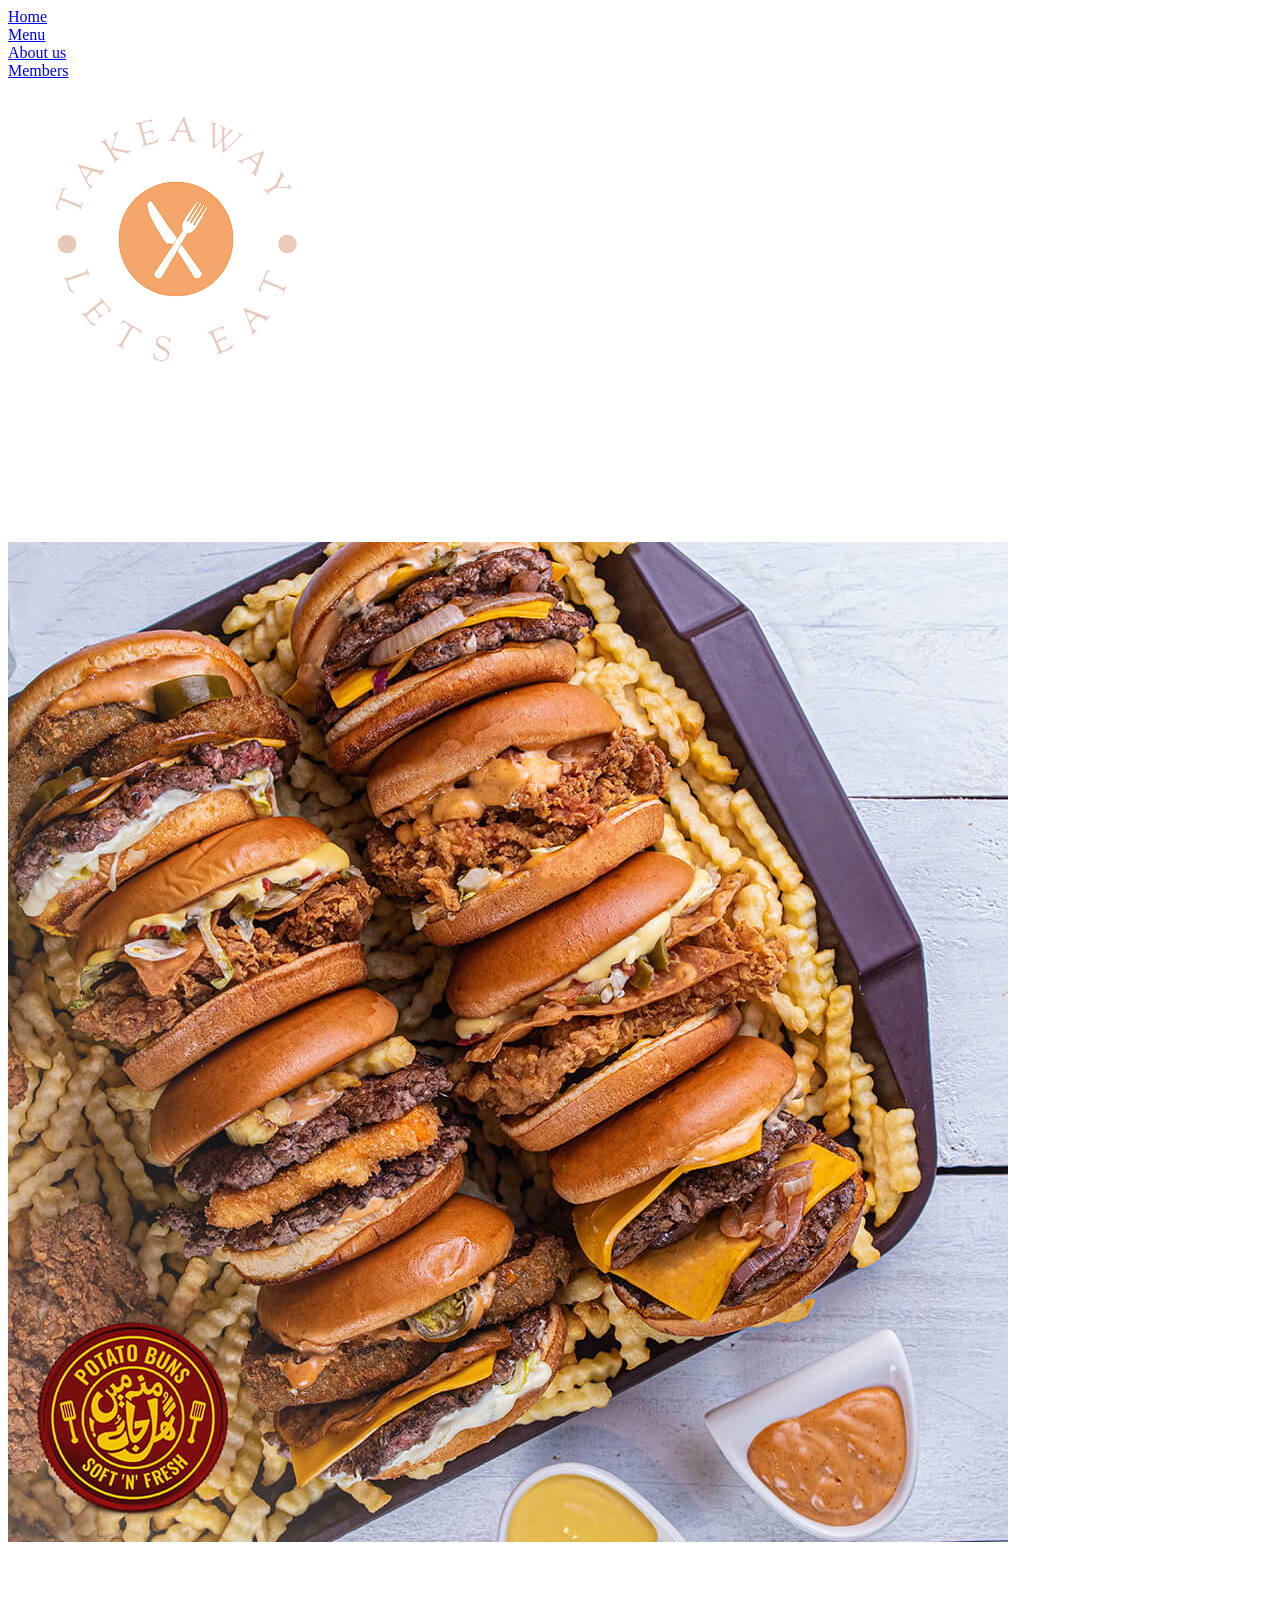
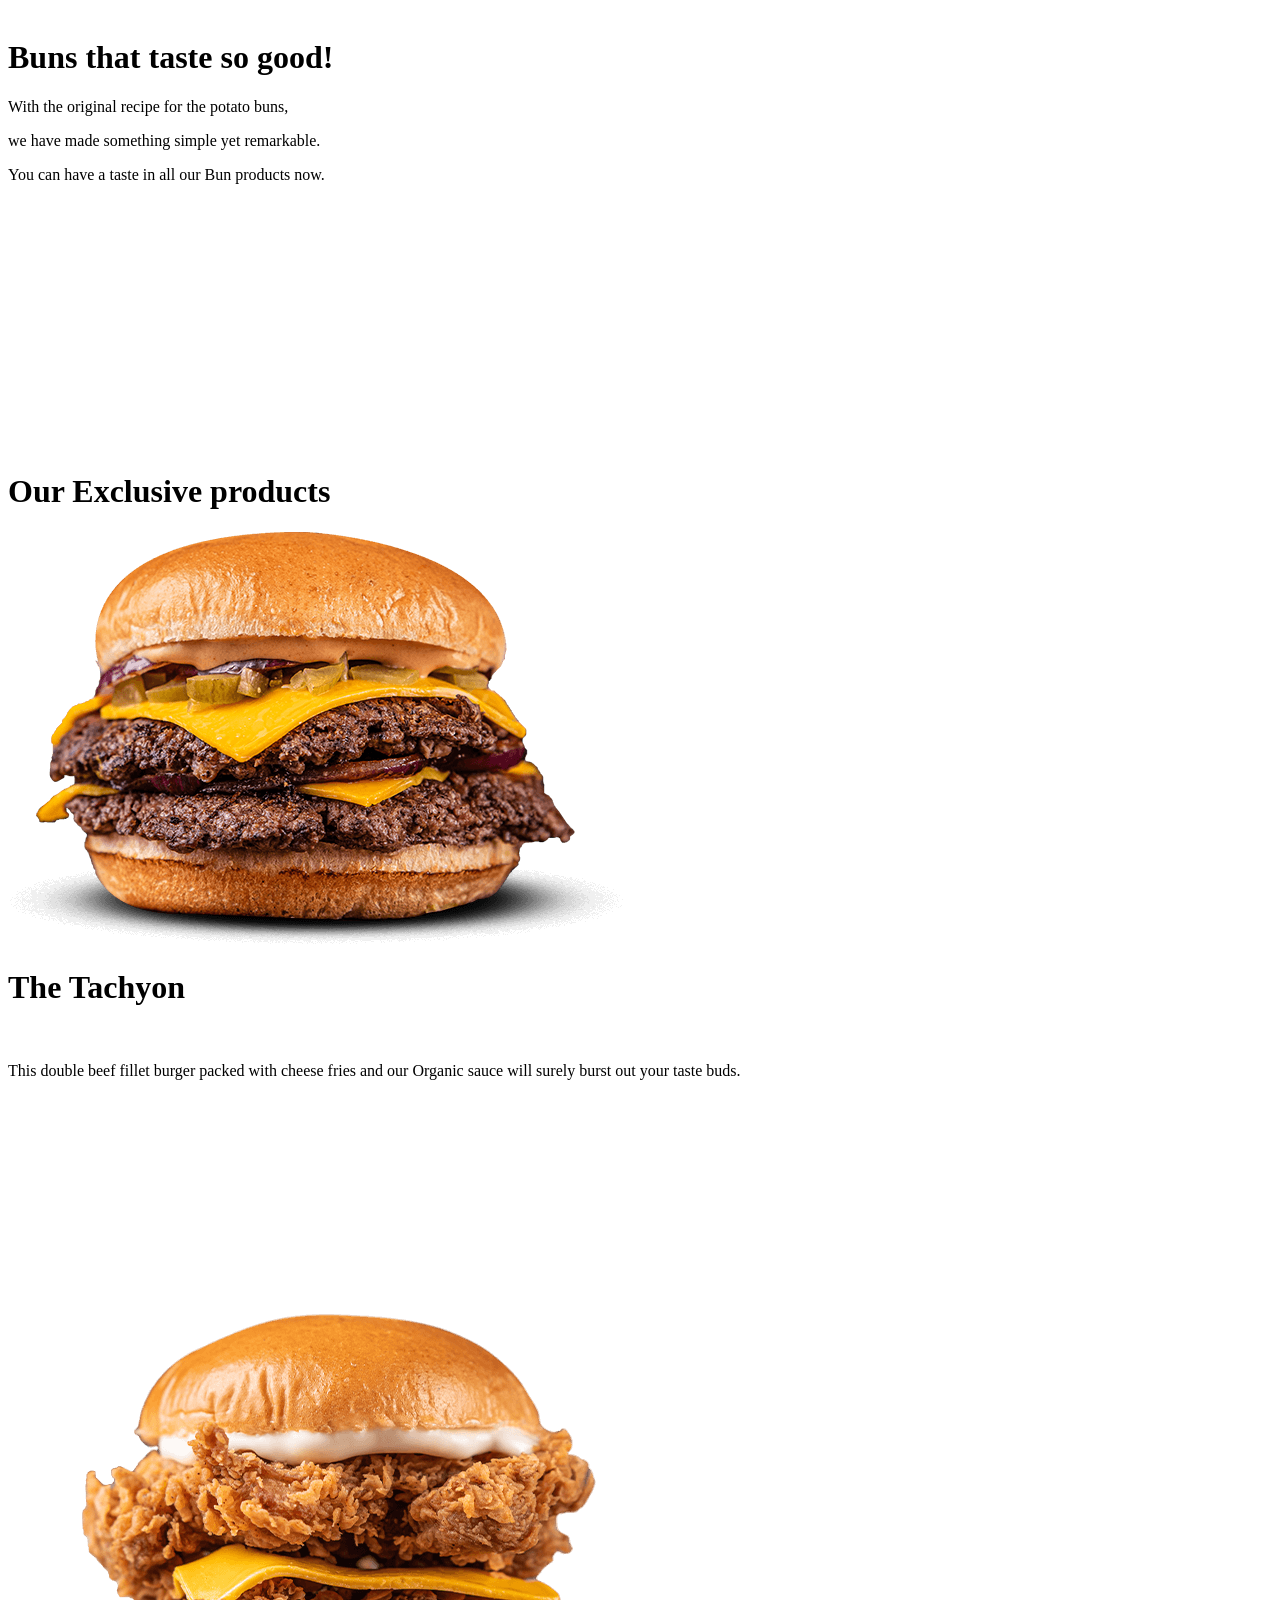
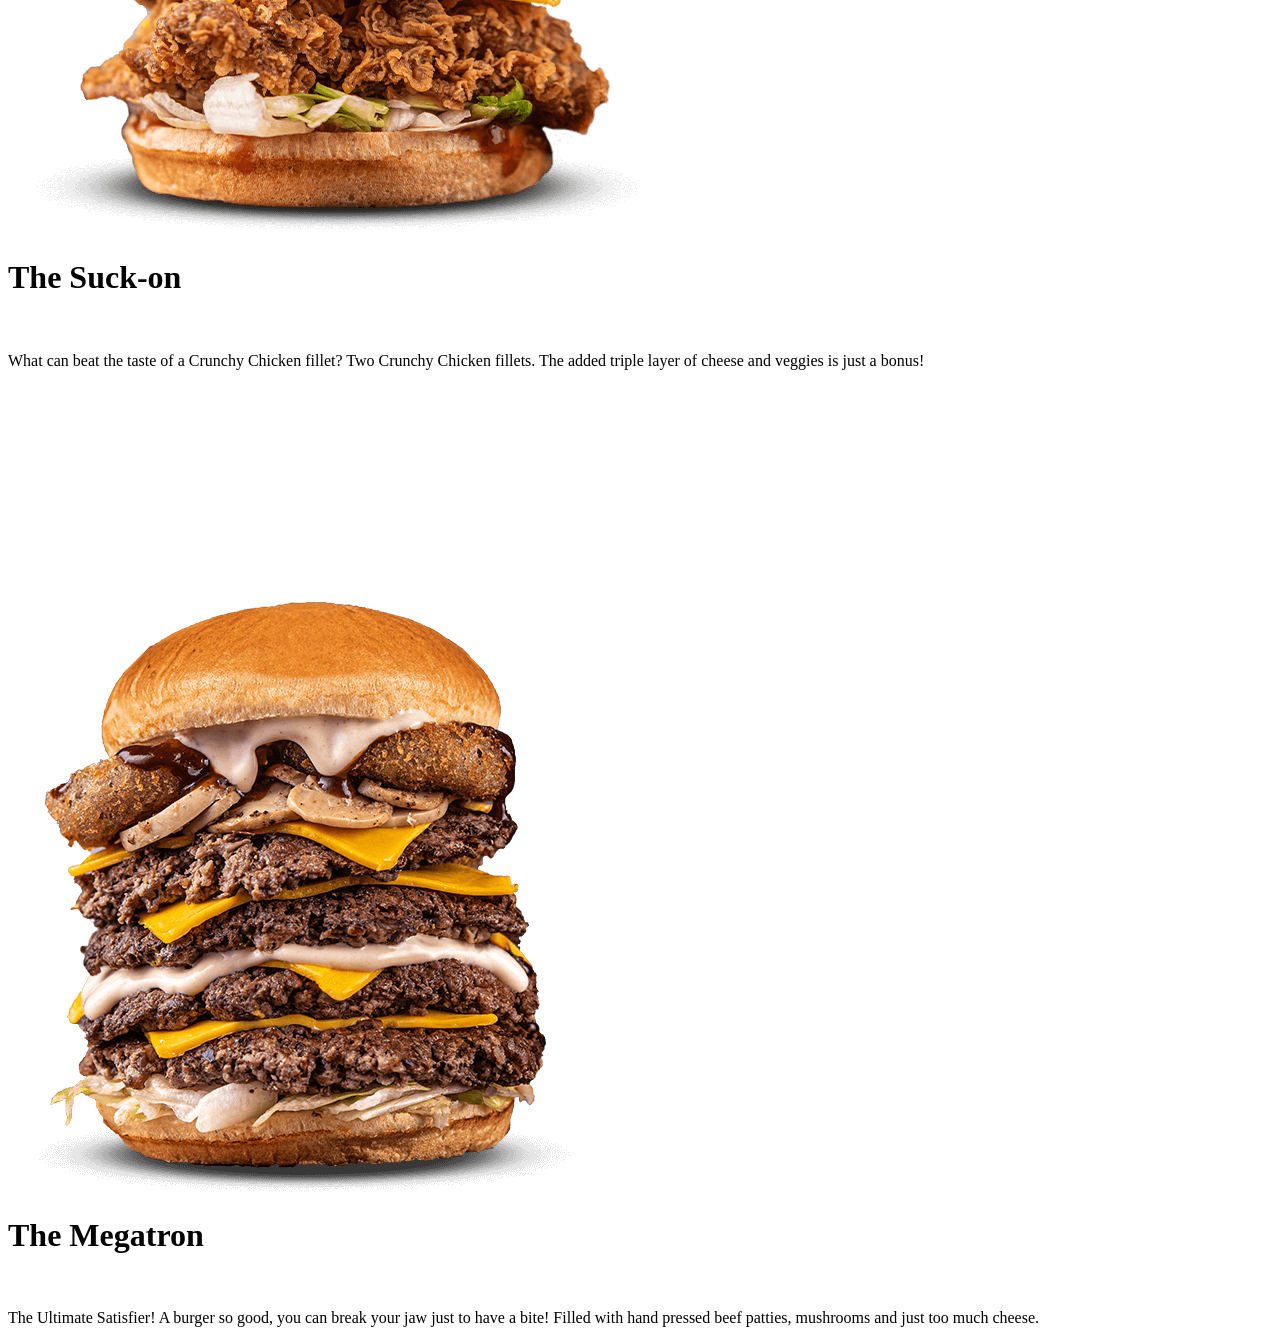
==== index.html @ f8b0691f "Burger 3" ====
<!DOCTYPE html>
<html lang="en">
<head>
    <meta charset="UTF-8">
    <meta name="viewport" content="width=device-width, initial-scale=1.0">
    <link rel="stylesheet" href="homepage.css">
   <link rel="stylesheet" href="https://cdnjs.cloudflare.com/ajax/libs/font-awesome/4.7.0/css/font-awesome.min.css">
   <link href='https://fonts.googleapis.com/css?family=Indie Flower' rel='stylesheet'>
   <link href='https://fonts.googleapis.com/css?family=Bungee Spice' rel='stylesheet'>
   <link href='https://fonts.googleapis.com/css?family=Nabla' rel='stylesheet'>   
   <link href='https://fonts.googleapis.com/css?family=Overlock' rel='stylesheet'> 
   <link rel="shortcut icon" href="favicon.ico">
    <title>Takeaway</title>
</head>
<body>
    <header>
<div class="flexcontainer">
    <div class="h"><a href="index.html">Home</a></div>
    <div class="a"><a href="product.html">Menu</a></div>
    <div class="a"><a href="Aboutus.html">About us</a></div>
    <div class="a"><a href="About.html">Members</a></div>
</div>
<img src="Images/logoo.png"/ class="logo">
</header>
<div class="bg-image">
</div>

<br>
<br>
<br>
<br>
<br>
<br>
<br>
<img src="Images/dish.jpg"/ class="dish" >
<br>
<br>
<br>
<br>
<br>
<div class="first">
  <h1>Buns that taste so good!</h1>
</div>
<div class="first-in">
  <p>With the original recipe for the potato buns,<p>
  <p>we have made something simple yet remarkable.<p>
  <p>You can have a taste in all our Bun products now.<p>
</div>


<br>
<br>
<br>
<br>
<br>
<br>
<br>
<br>
<br>
<br>
<br>
<br>
<br>
<br>

<div class="second">
  <h1>Our Exclusive products</h1>
</div>

<img src="Images/1.png"/ class="tachyon">

<div class="tachyonh">
  <h1>The Tachyon</h1>
  <img class="scale-with-grid" src="https://burgerlab.com.pk/wp-content/uploads/2018/09/burger2-home-divider.png?c062ef&amp;c062ef" width="390" height="6">
</div>
<div class="tachyonp">
  <p>This double beef fillet burger packed with cheese fries and our Organic sauce will surely burst out your taste buds.</p>
</div>


<br>
<br>
<br>
<br>
<br>
<br>
<br>
<br>
<br>
<br>
<br>
<br>

<img src="Images/2.png"/ class="suckon">

<div class="suckonh">
  <h1>The Suck-on</h1>
  <img class="scale-with-grid" src="https://burgerlab.com.pk/wp-content/uploads/2018/09/burger2-home-divider.png?c062ef&amp;c062ef" width="390" height="6">
</div>
<div class="suckonp">
  <p>What can beat the taste of a Crunchy Chicken fillet? Two Crunchy Chicken fillets. The added triple layer of cheese and veggies is just a bonus!</p>
</div>

<br>
<br>
<br>
<br>
<br>
<br>
<br>
<br>
<br>
<br>
<br>
<br>

<img src="Images/3.png"/ class="megatron">

<div class="megatronh">
  <h1>The Megatron</h1>
  <img class="scale-with-grid" src="https://burgerlab.com.pk/wp-content/uploads/2018/09/burger2-home-divider.png?c062ef&amp;c062ef" width="390" height="6">
</div>
<div class="megatronp">
  <p>The Ultimate Satisfier! A burger so good, you can break your jaw just to have a bite! Filled with hand pressed beef patties, mushrooms and just too much cheese.</p>
</div>
    
</body>
</html>
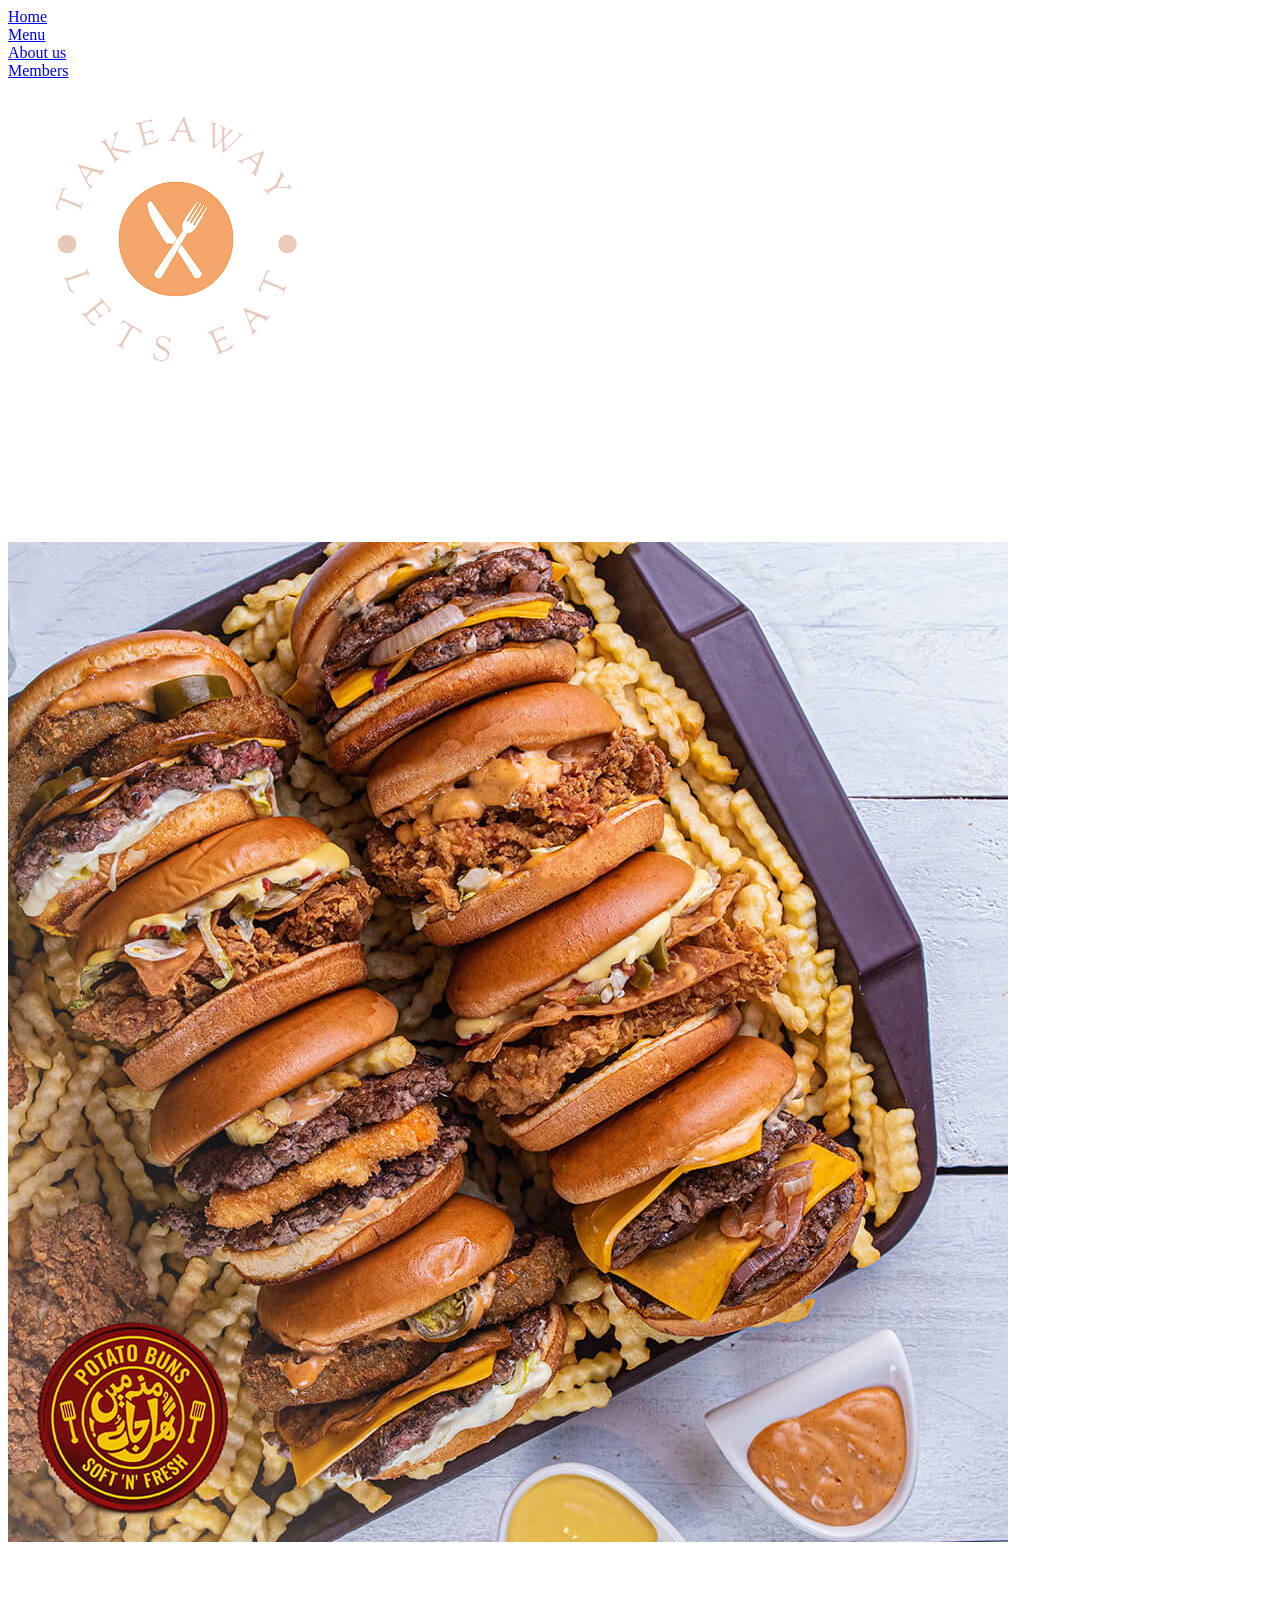
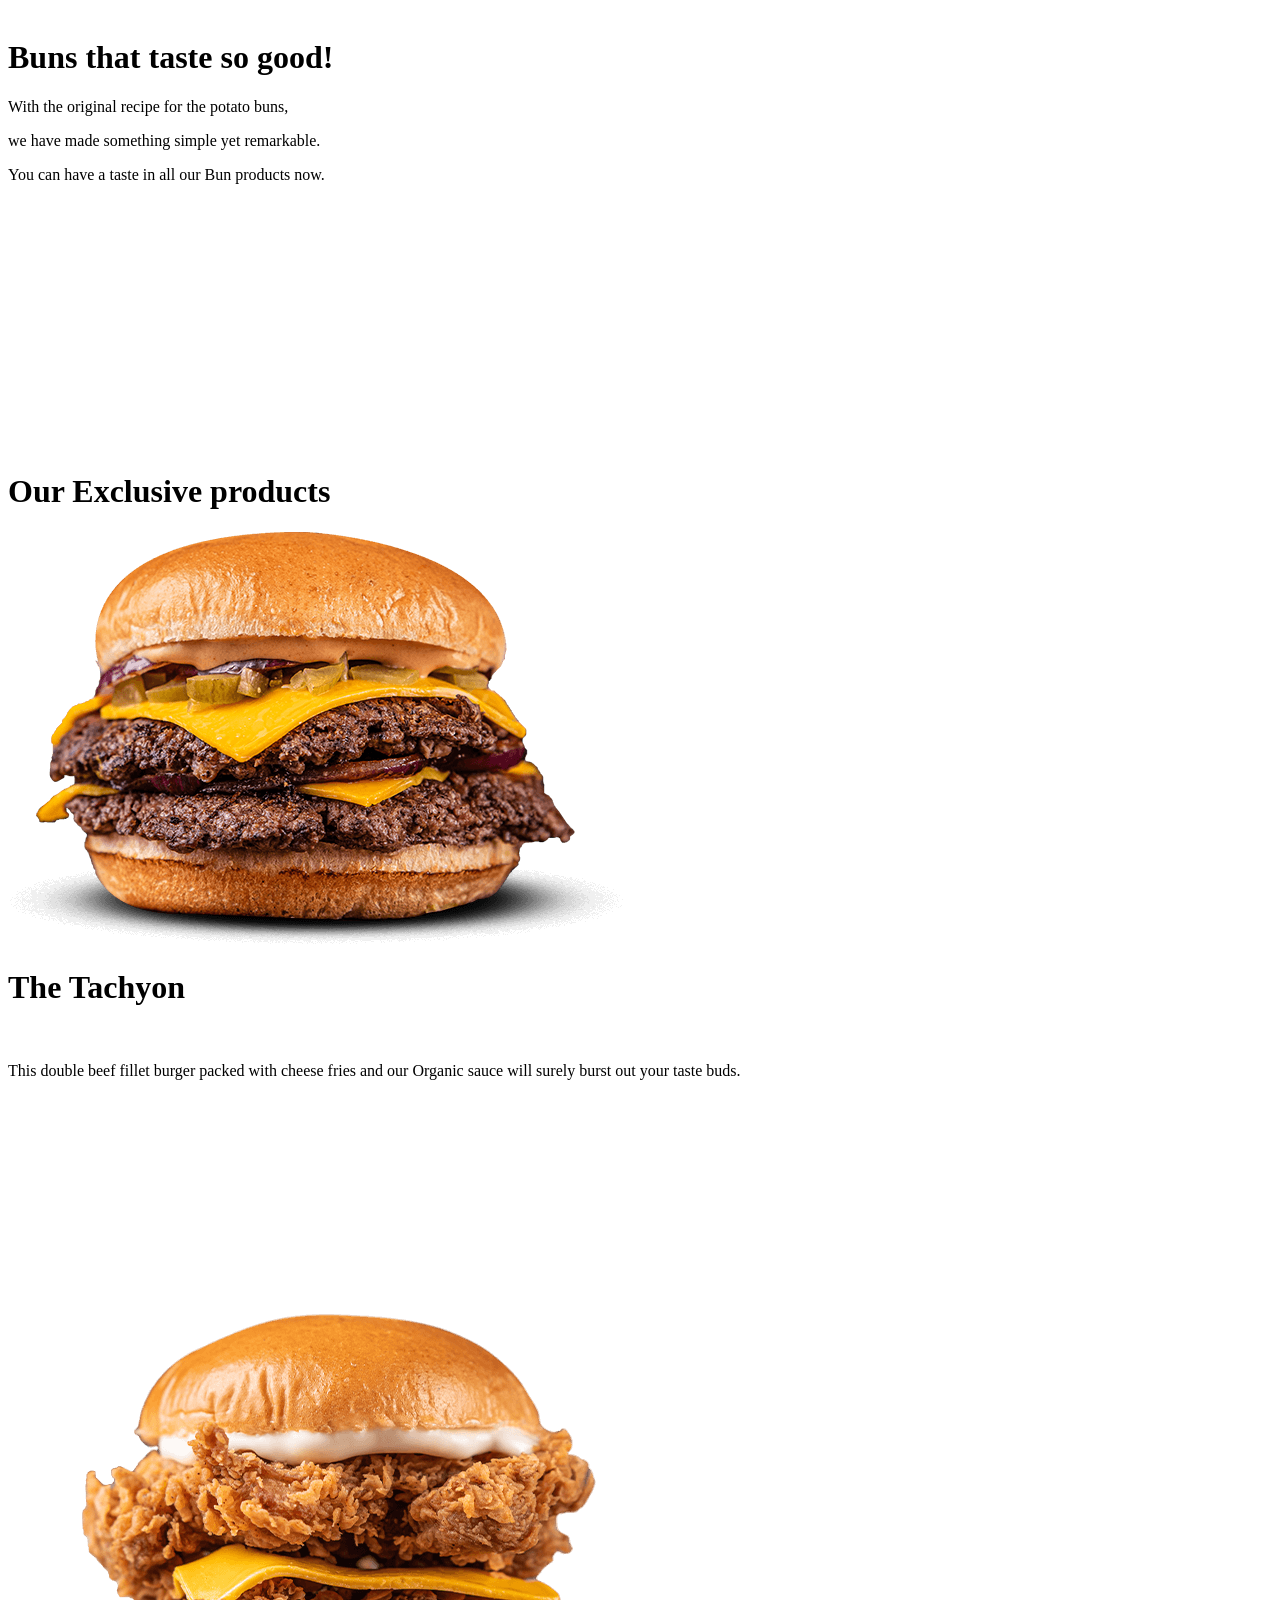
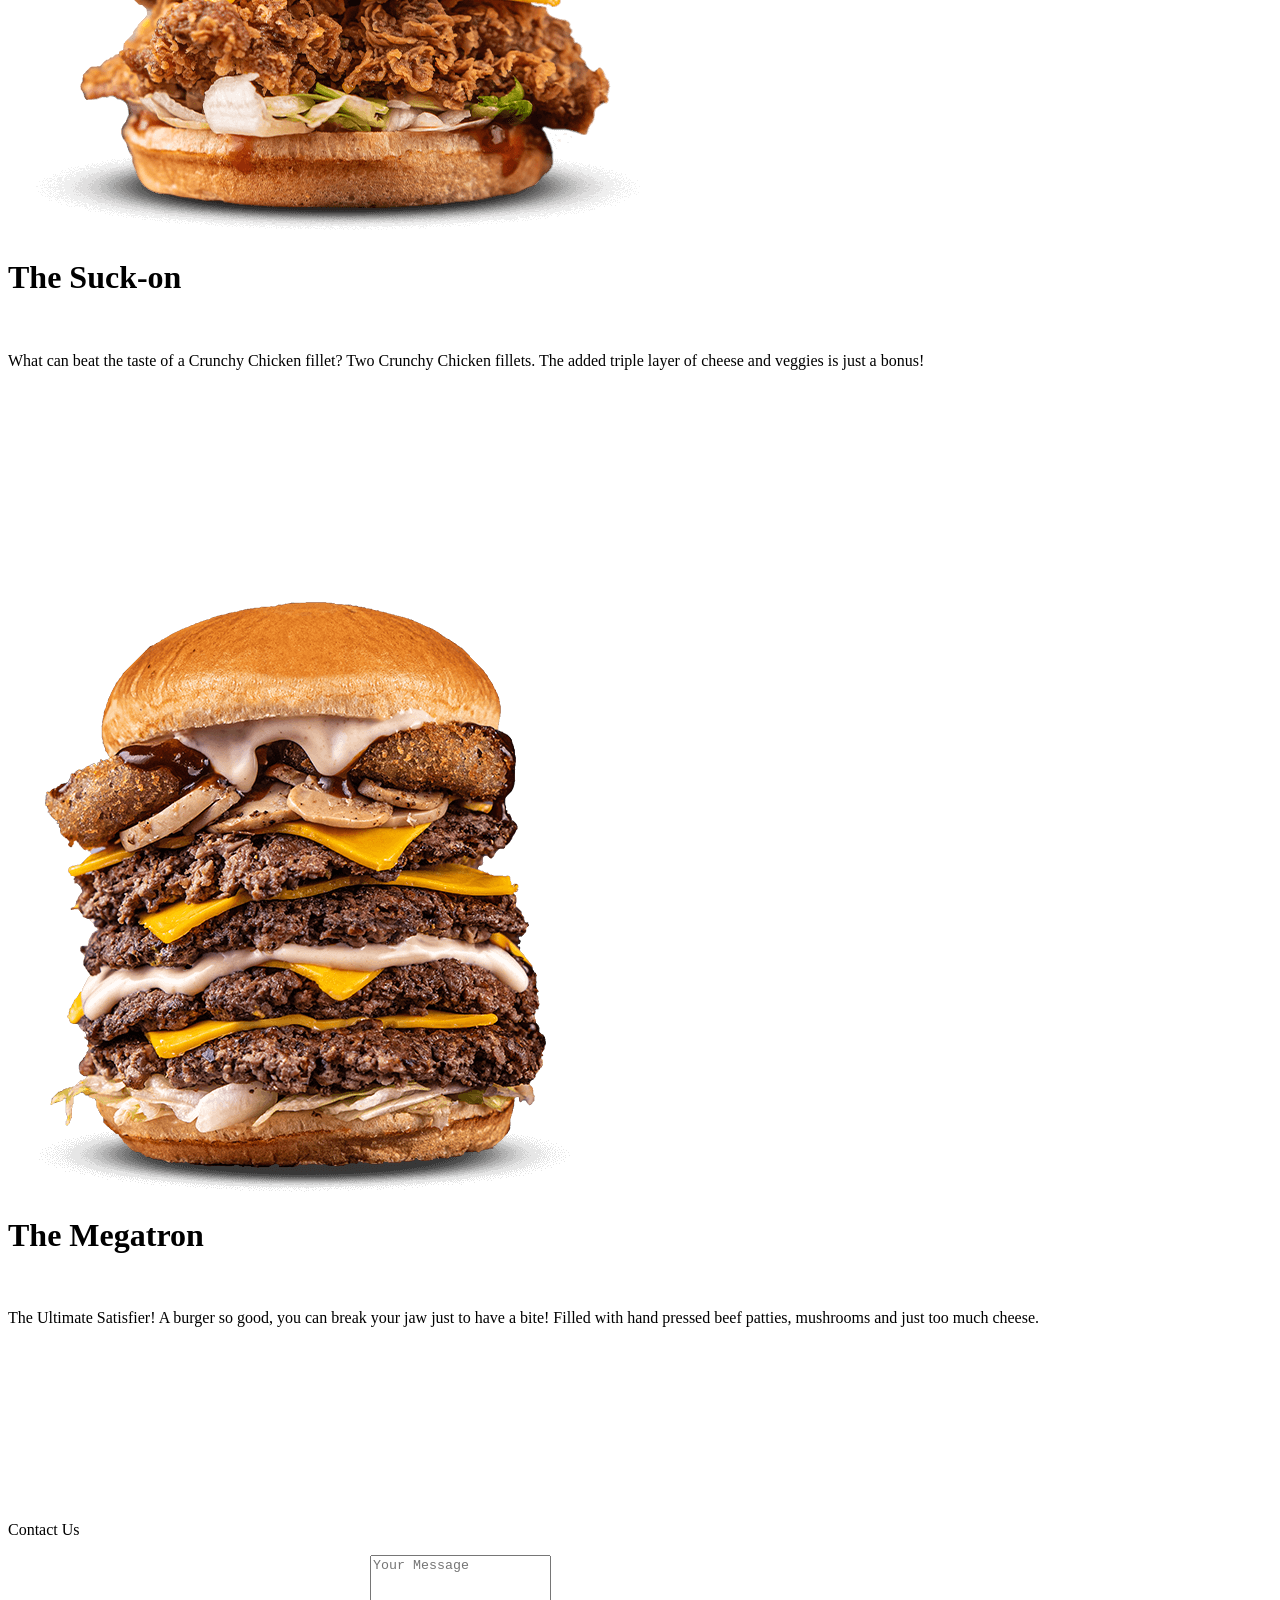
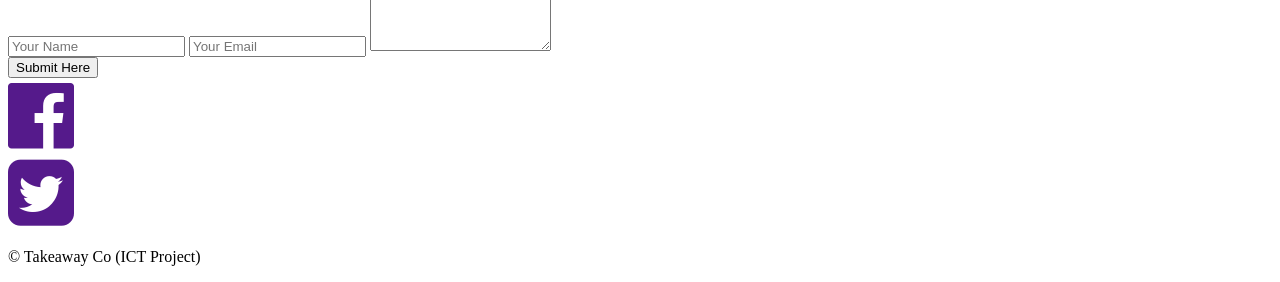
==== commit b99003b1: "Footer code" ====
--- a/index.html
+++ b/index.html
@@ -123,6 +123,44 @@
 <div class="megatronp">
   <p>The Ultimate Satisfier! A burger so good, you can break your jaw just to have a bite! Filled with hand pressed beef patties, mushrooms and just too much cheese.</p>
 </div>
+
+<br>
+<br>
+<br>
+<br>
+<br>
+<br>
+<br>
+<br>
+<br>
+
+<footer>
+  <div class="contact">
+    <p>Contact Us</p>
+  </div>
+    <div class="contact-right">
+      <form>
+        <input type="text" name="Name" placeholder="Your Name" required>
+        <input type="email" name="email" placeholder="Your Email" required>
+        <textarea name="Message" rows="6" placeholder="Your Message"></textarea>
+        <br>
+        <button type="submit">Submit Here</button>
+      </form>
+    </div>  
+  
+  <div class="foot">
+    <div class="facebook">
+      <a href="" target="_blank"><i class="fa fa-facebook-official" style="font-size:6vw;"></i></a>
+    </div>
+    <div class="twitter">
+      <a href="" target="_blank"><i class="fa fa-twitter-square" style="font-size:6vw"></i></a>
+    </div>
+  </div>
+  <div class="copyright">
+    <p>&copy Takeaway Co (ICT Project)<p>
+  </div>
+</footer>
+
     
 </body>
 </html>
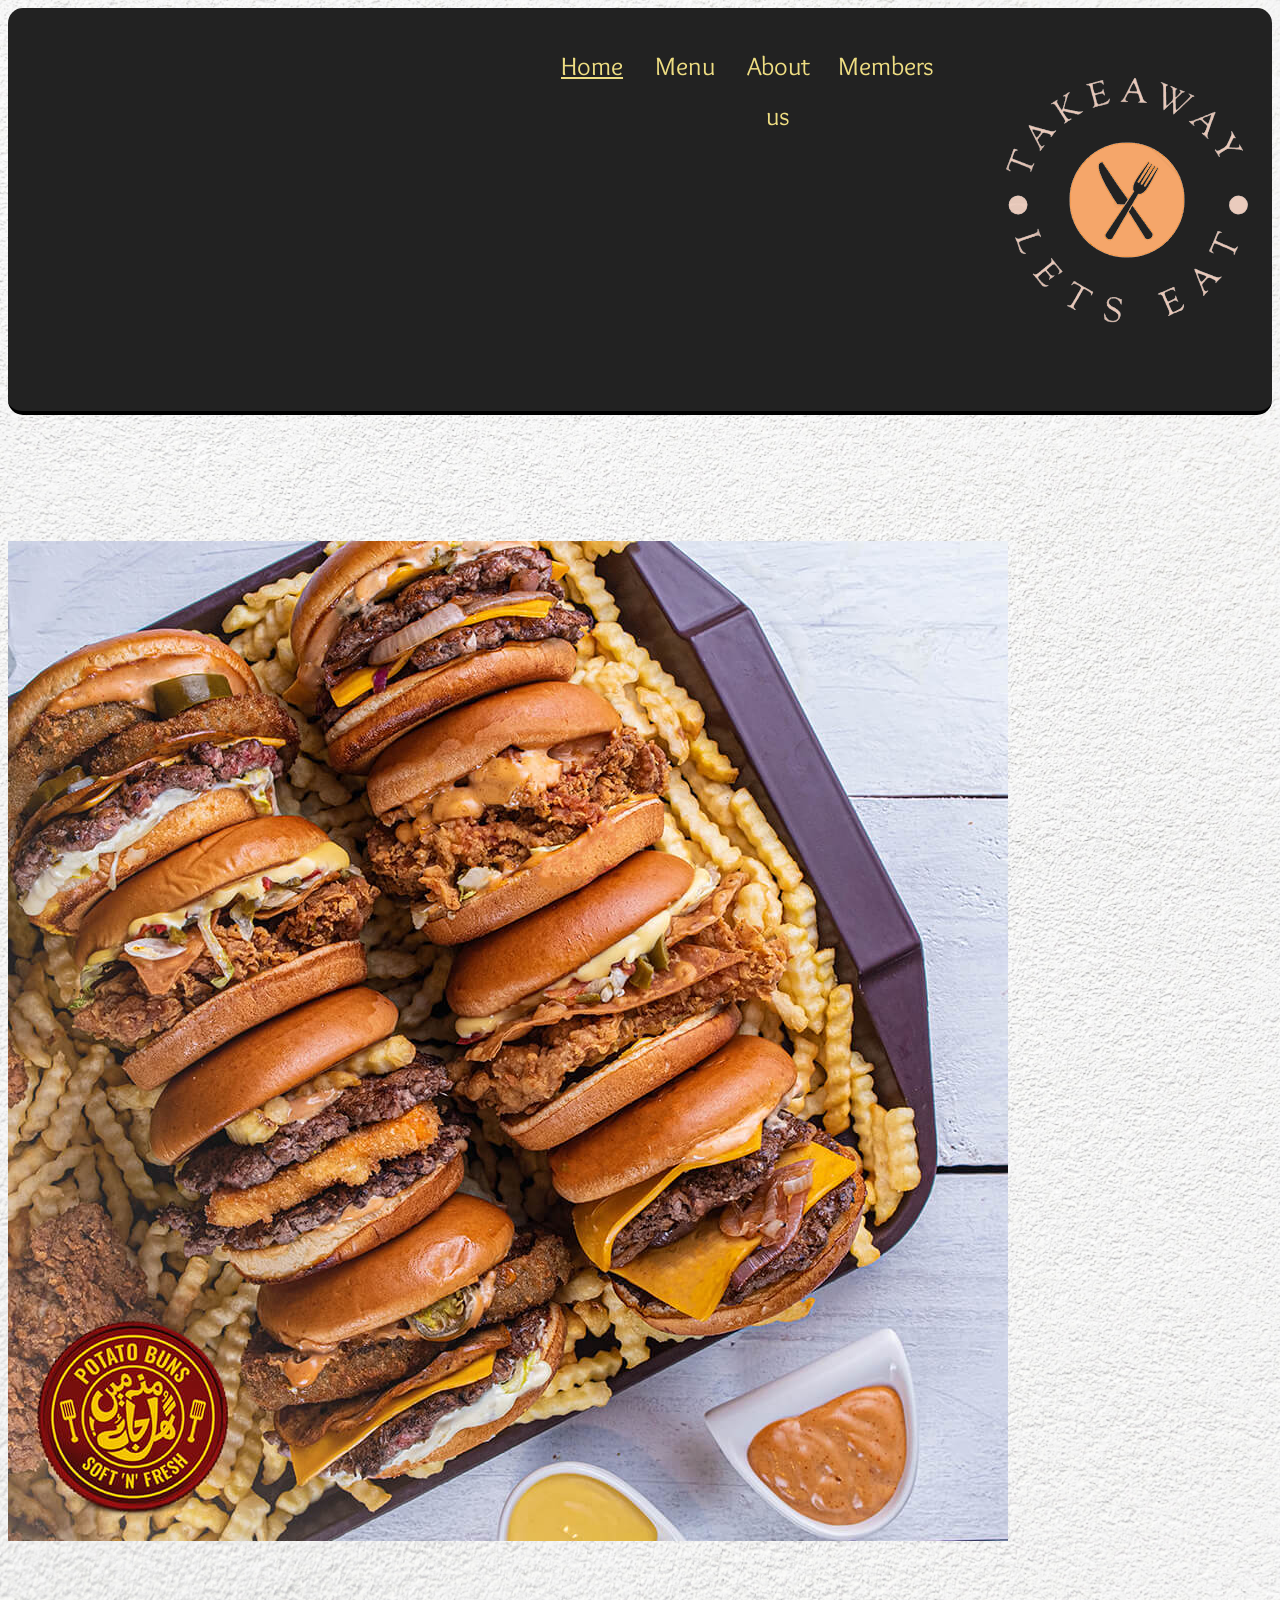
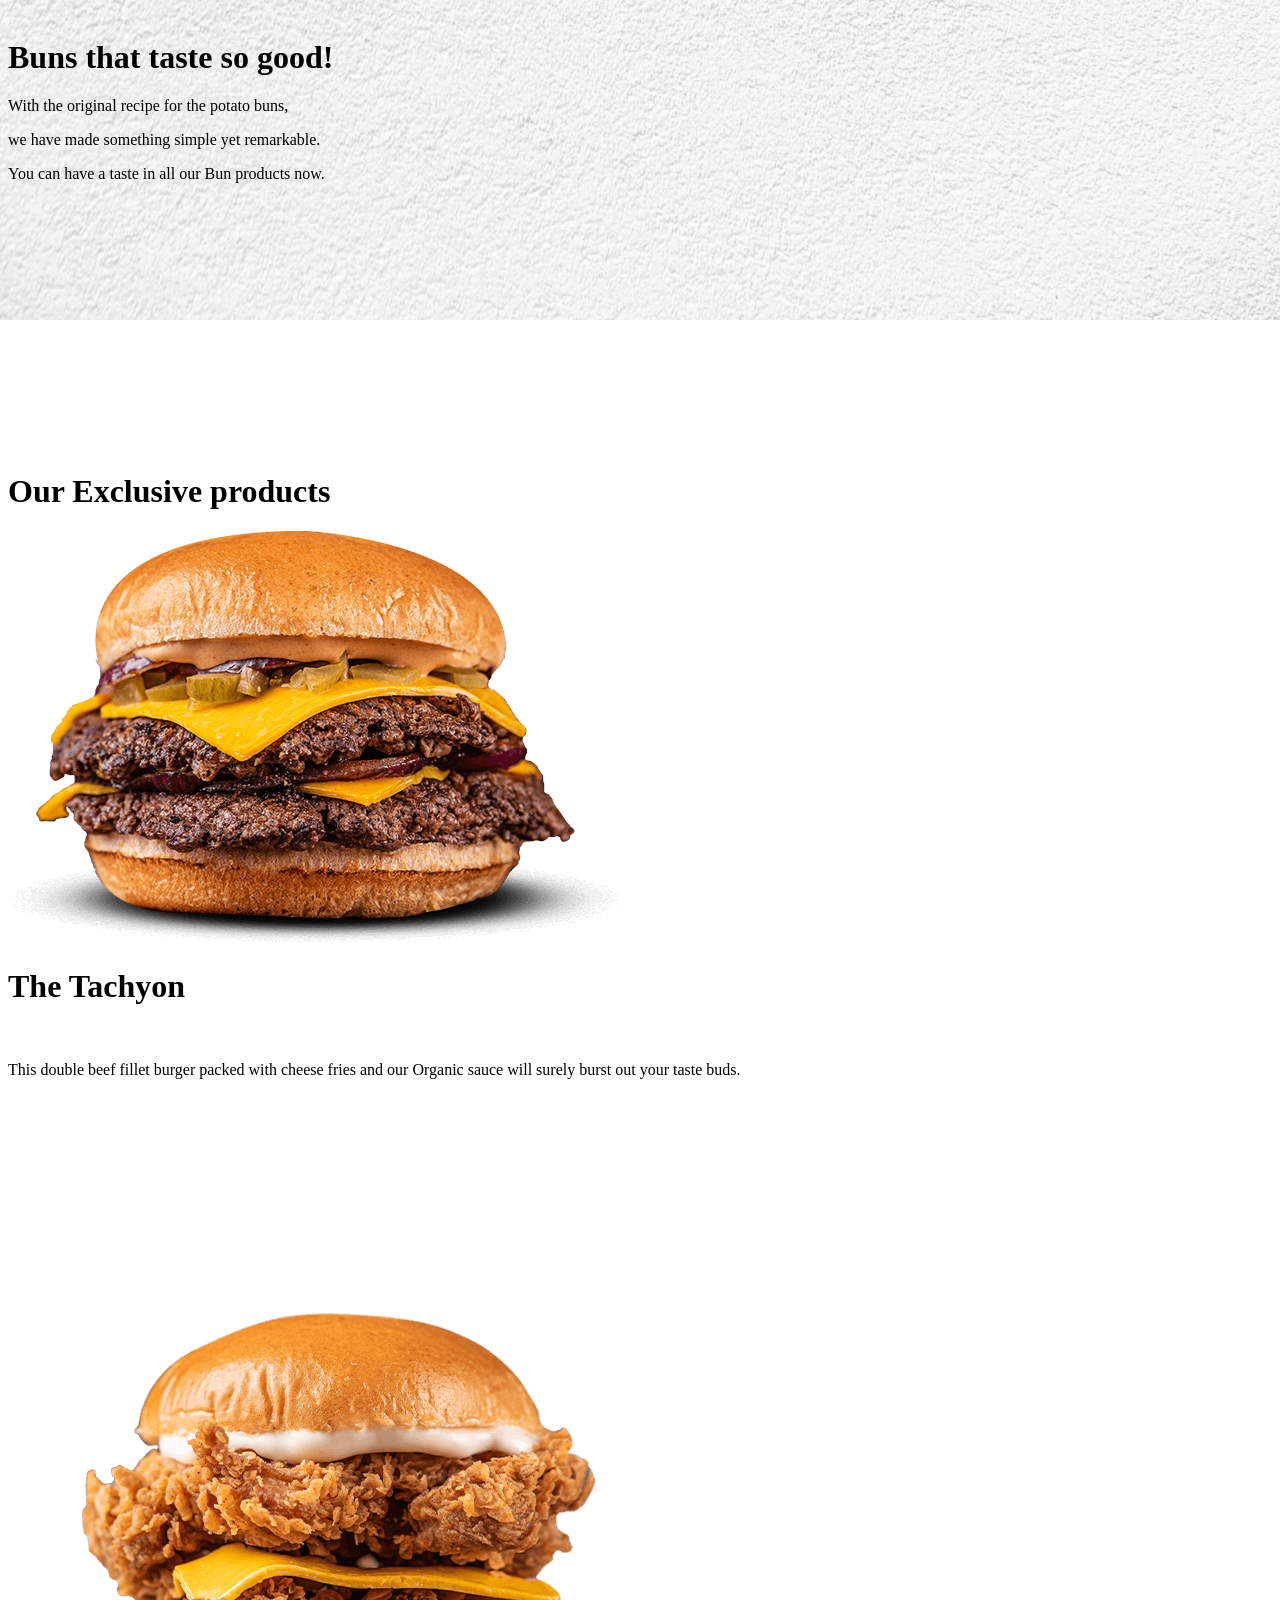
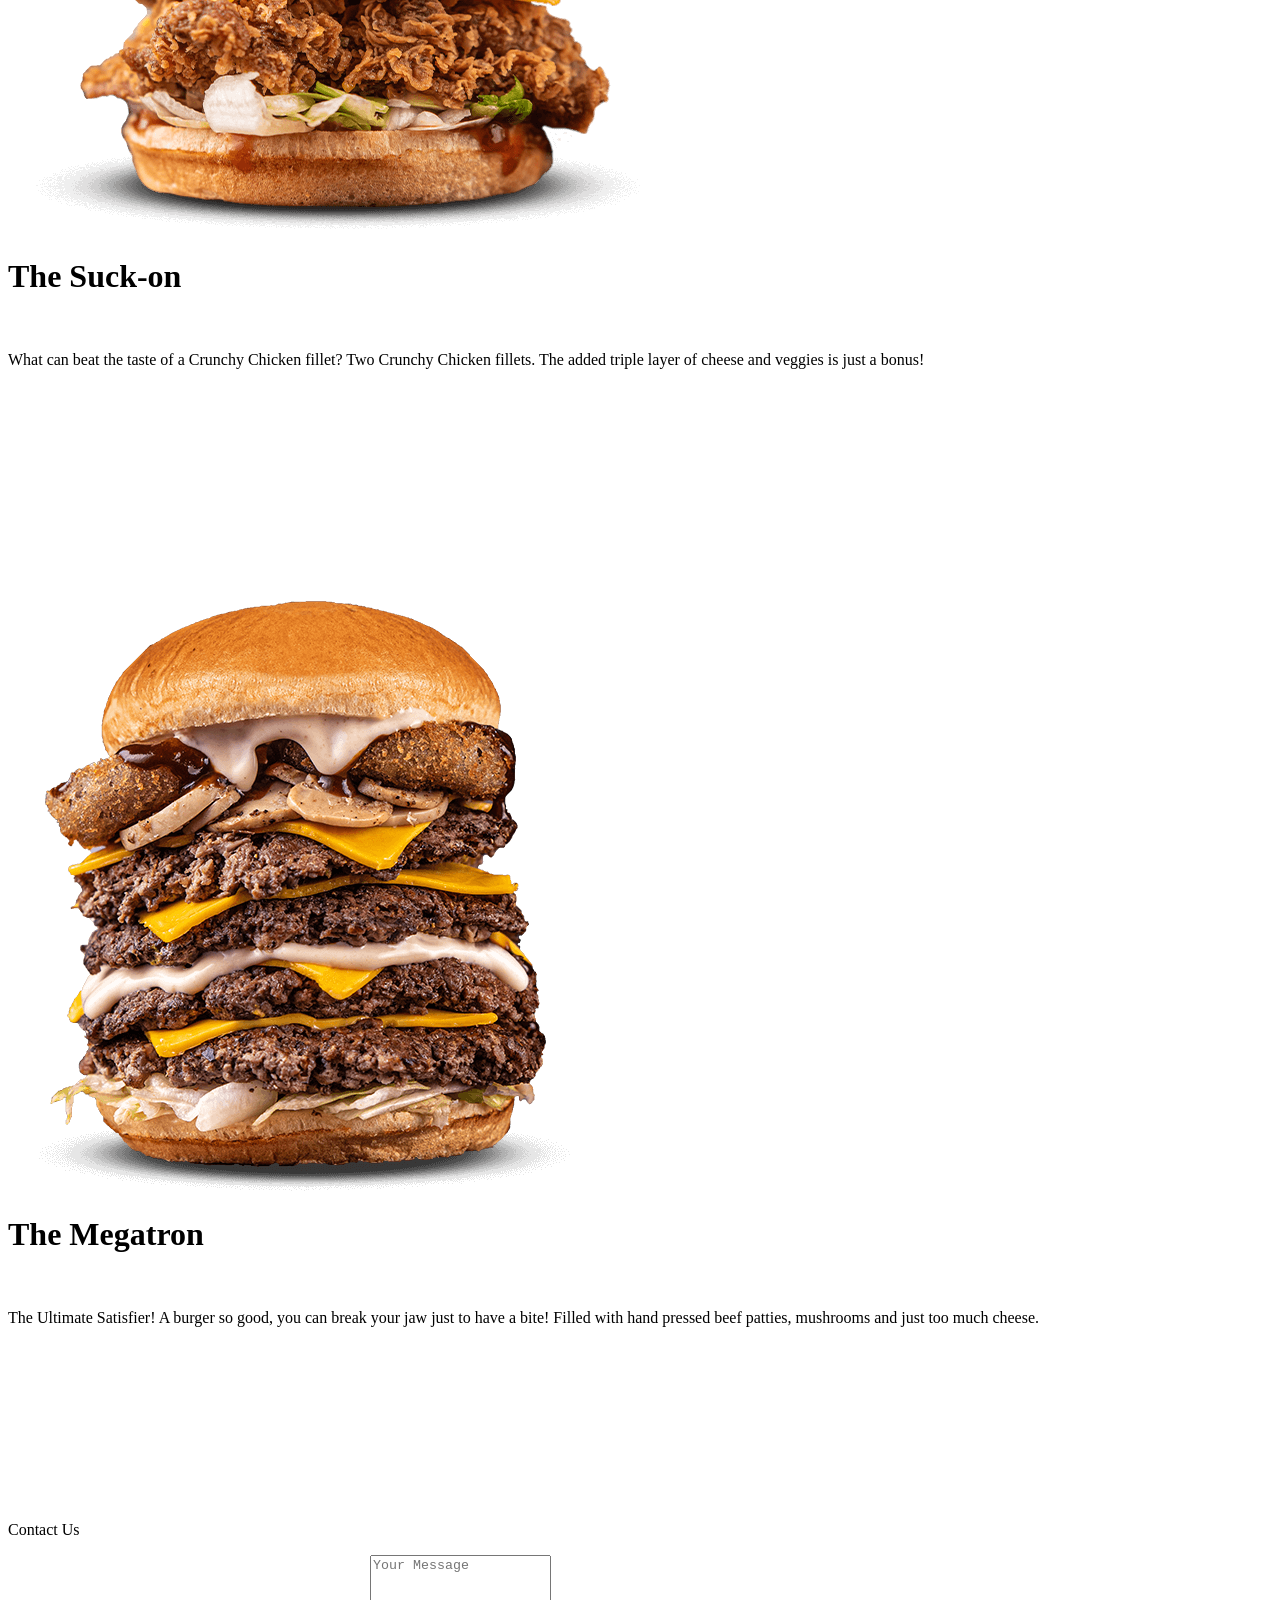
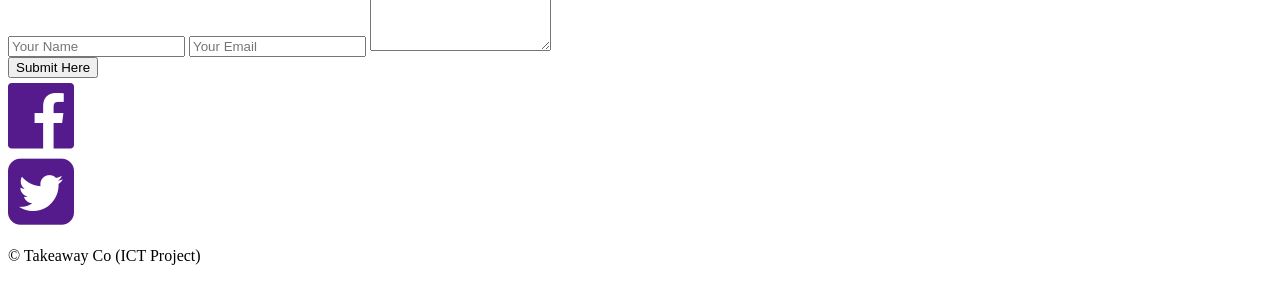
==== commit e77cd31d: "." ====
--- a/index.html
+++ b/index.html
@@ -14,13 +14,17 @@
 </head>
 <body>
     <header>
+       
 <div class="flexcontainer">
     <div class="h"><a href="index.html">Home</a></div>
     <div class="a"><a href="product.html">Menu</a></div>
     <div class="a"><a href="Aboutus.html">About us</a></div>
     <div class="a"><a href="About.html">Members</a></div>
+
+<div class="logo">
+<img src="Images/logoo.png"/ class="logo">
 </div>
-<img src="Images/logoo.png"/ class="logo">
+        
 </header>
 <div class="bg-image">
 </div>
--- a/homepage.css
+++ b/homepage.css
@@ -0,0 +1,50 @@
+body {
+  background-color: #ffffff;
+  background-image: url('Images/background.jpg');
+  background-repeat: no-repeat;
+  background-size: cover;
+  background-attachment: fixed;
+
+}
+
+header {
+  padding: 1%;
+  background-color: #222222;
+  border-bottom: 4px solid #000000;
+  border-radius: 15px;
+}
+
+.flexcontainer {
+  display: flex;
+  flex-wrap: nowrap;
+  margin-left: 40vw;
+}
+
+.flexcontainer > div {
+  width: 300px;
+  margin-left: 2vw;
+  margin-top: 20px;
+  margin-right: 0;
+  margin-bottom: 10px;
+  text-align: center;
+  line-height: 50px;
+  font-size: 2vw;
+  font-family: 'Overlock';
+
+}
+
+.flexcontainer > div a {
+  color: #eedd82;
+}
+
+.h a:link{
+  text-decoration: underline;
+}
+
+.a a:link {
+  text-decoration: none;
+}
+
+.a a:hover {
+  text-decoration: underline;
+}
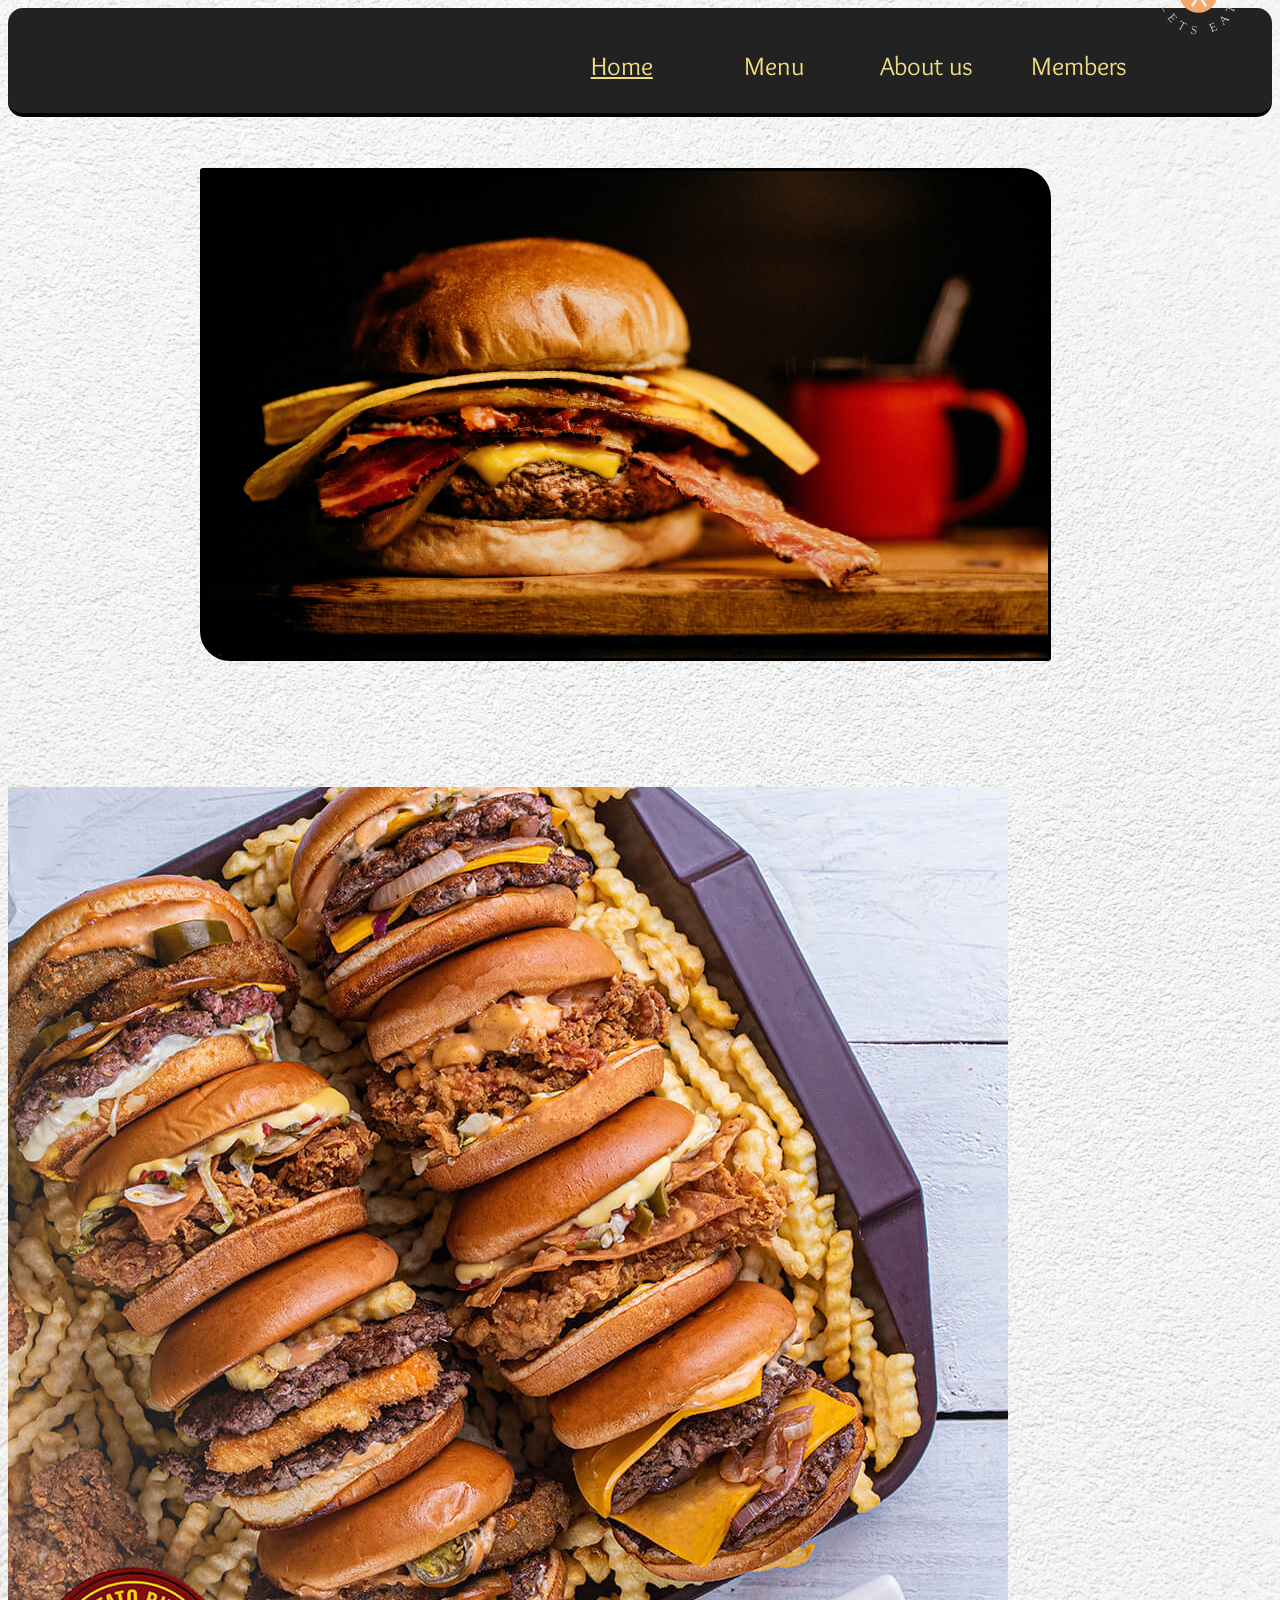
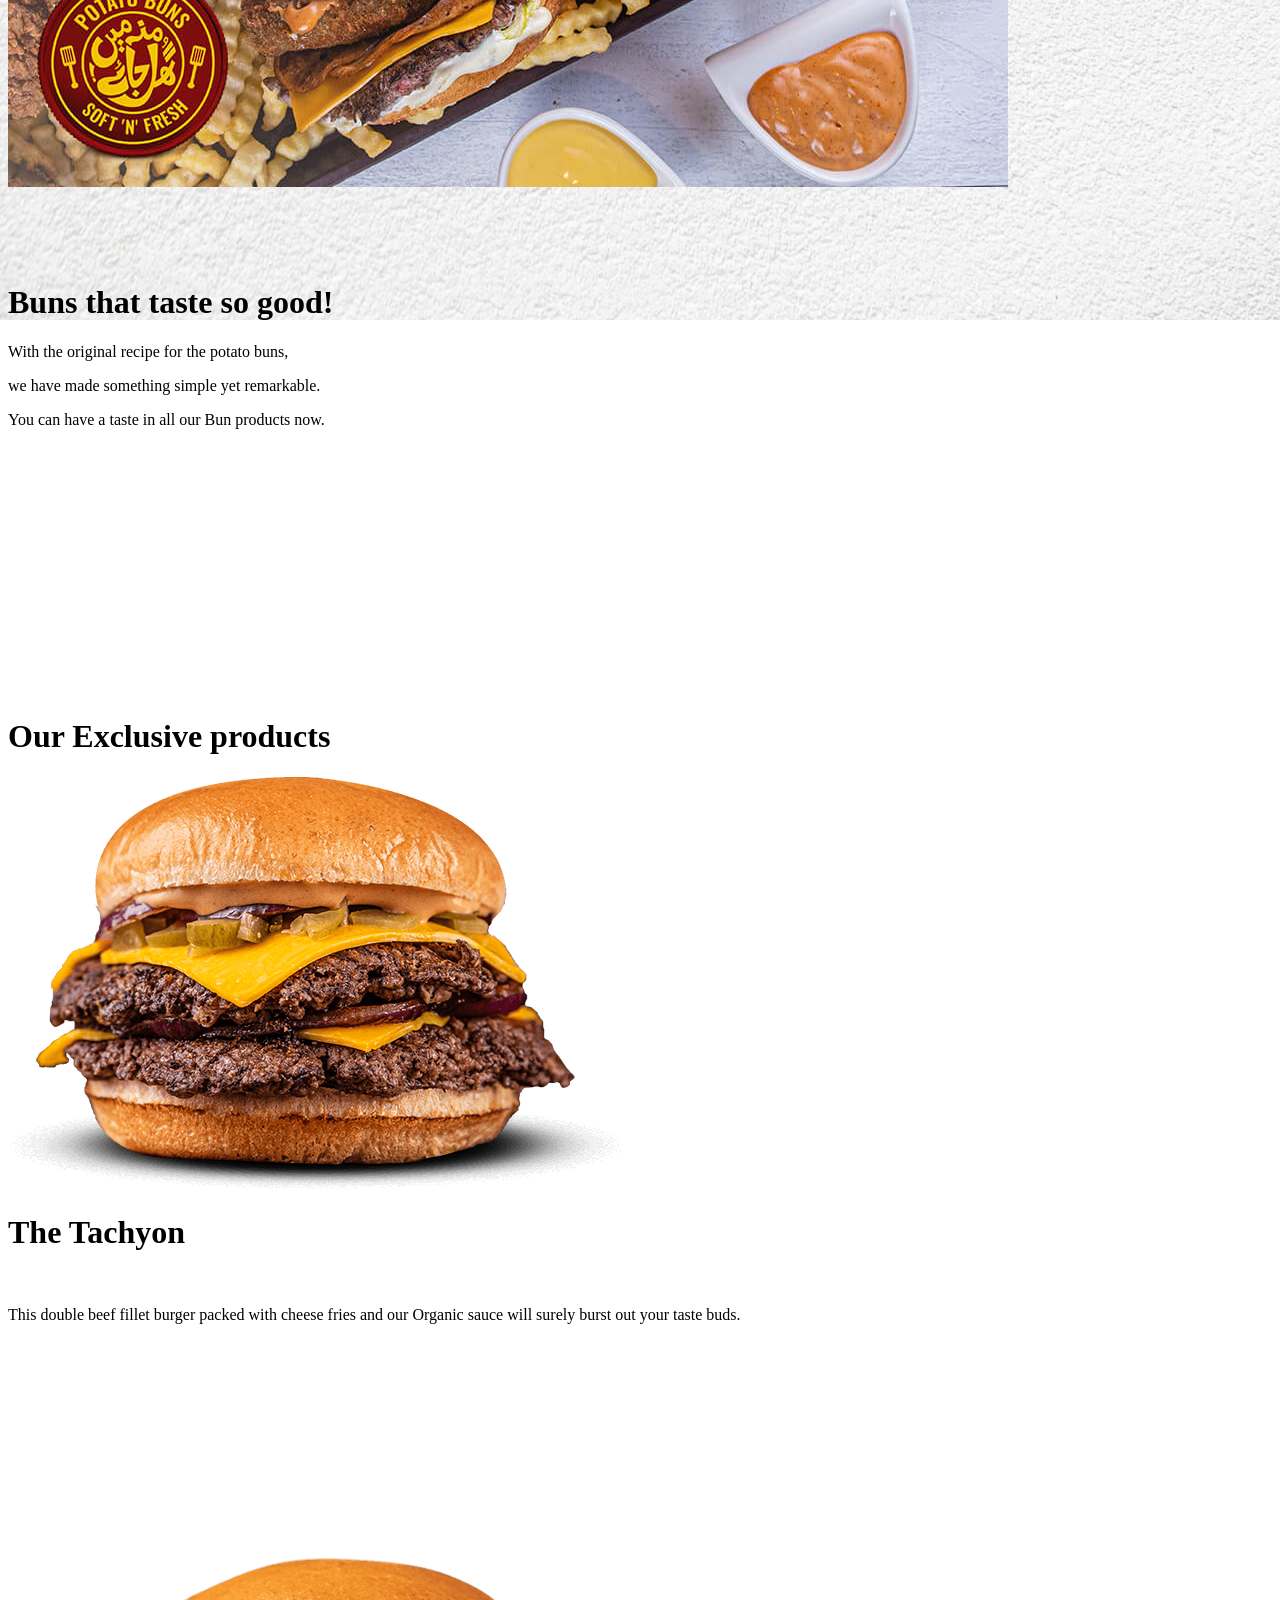
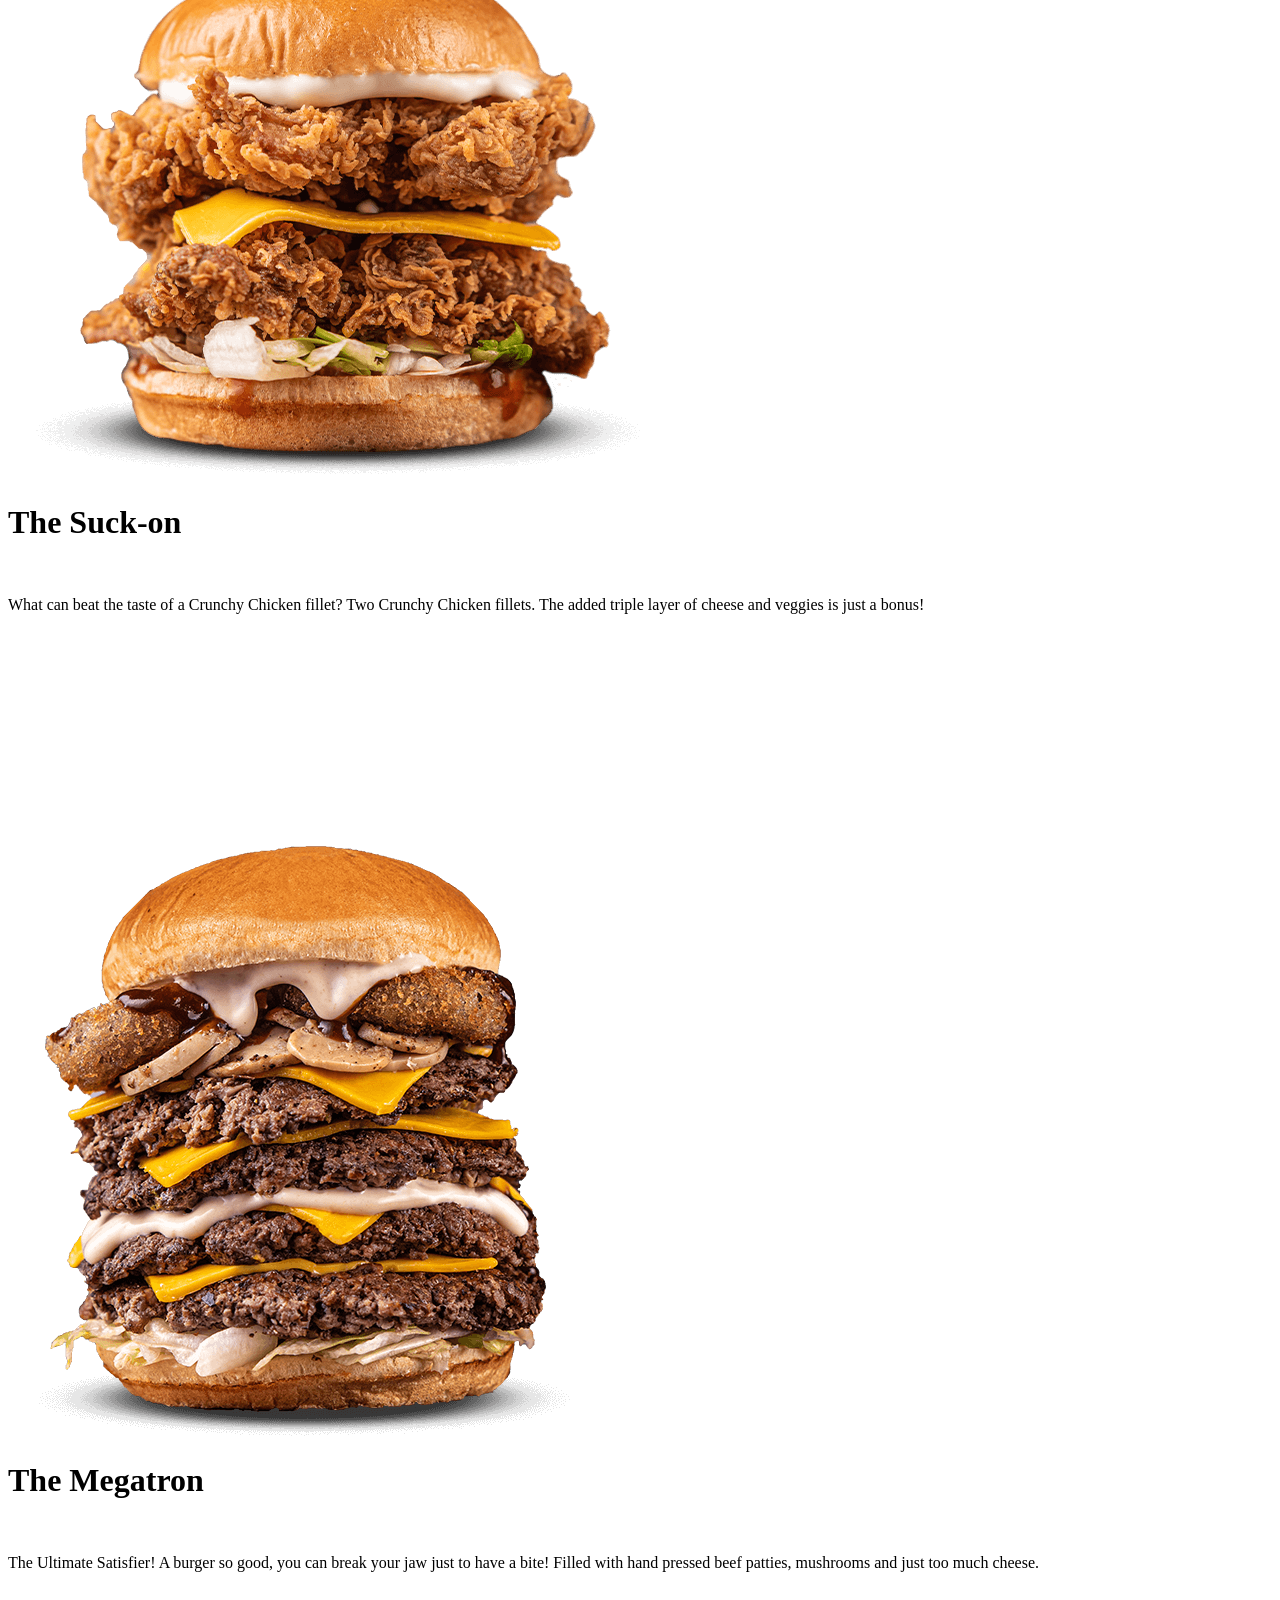
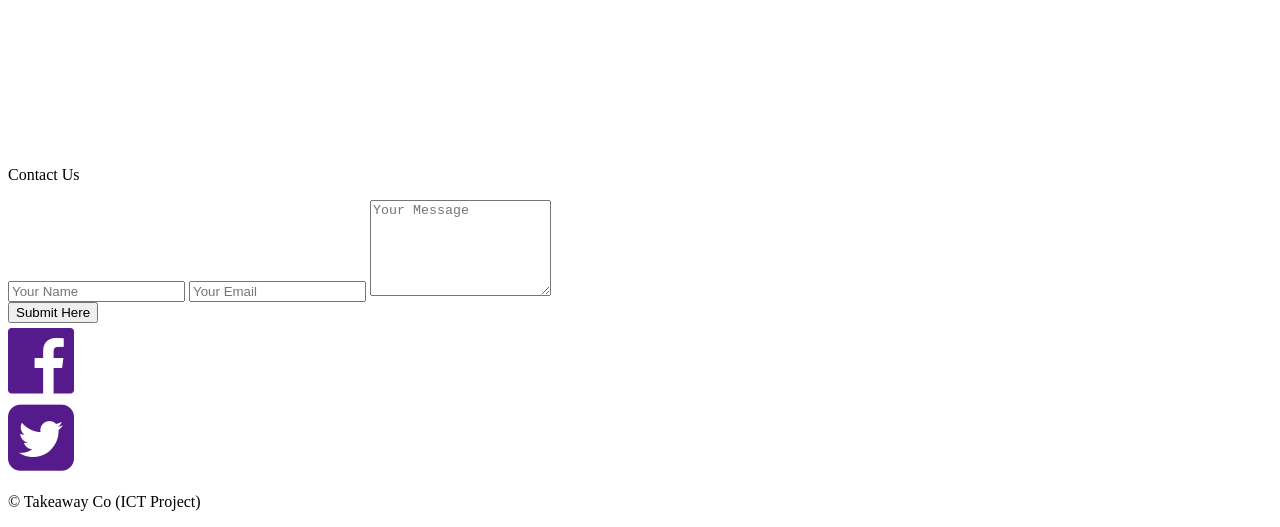
==== commit 565f185b: ".." ====
--- a/index.html
+++ b/index.html
@@ -21,7 +21,7 @@
     <div class="a"><a href="Aboutus.html">About us</a></div>
     <div class="a"><a href="About.html">Members</a></div>
 
-<div class="logo">
+
 <img src="Images/logoo.png"/ class="logo">
 </div>
         
--- a/homepage.css
+++ b/homepage.css
@@ -47,4 +47,48 @@
 
 .a a:hover {
   text-decoration: underline;
-}+}
+.logo {
+  display: block;
+  width: 130px;
+  height: 110px;
+  margin-left: 0;
+  margin-right:0;
+  margin-top: -80px;
+}
+.bg-image {
+  background-image: url("Images/bgggg.jpg");
+  background-position: center;
+  background-repeat: no-repeat;
+  background-size: cover;
+  border-radius: 3px 30px 3px 30px;
+  border-color: #000000;
+  border-style: solid;
+  height: 38vw;
+  width: 66vw;
+  margin-left: 15vw;
+  margin-top: 4vw;
+  animation-name: slider;
+  animation-duration: 20s;
+  animation-iteration-count: infinite;
+  animation-timing-function: linear;
+}
+@keyframes slider {
+    0% {
+        background-image: url("Images/bgggg.jpg");
+    }
+
+    20% {
+        background-image: url("Images/bgggg1.jpg");
+    }
+
+    40% {
+        background-image: url("Images/bgggg2.jpg");
+    }
+    60% {
+        background-image: url("Images/bgggg3.jpg");
+    }
+    80% {
+        background-image: url("Images/bgggg4.jpg");
+    }
+}
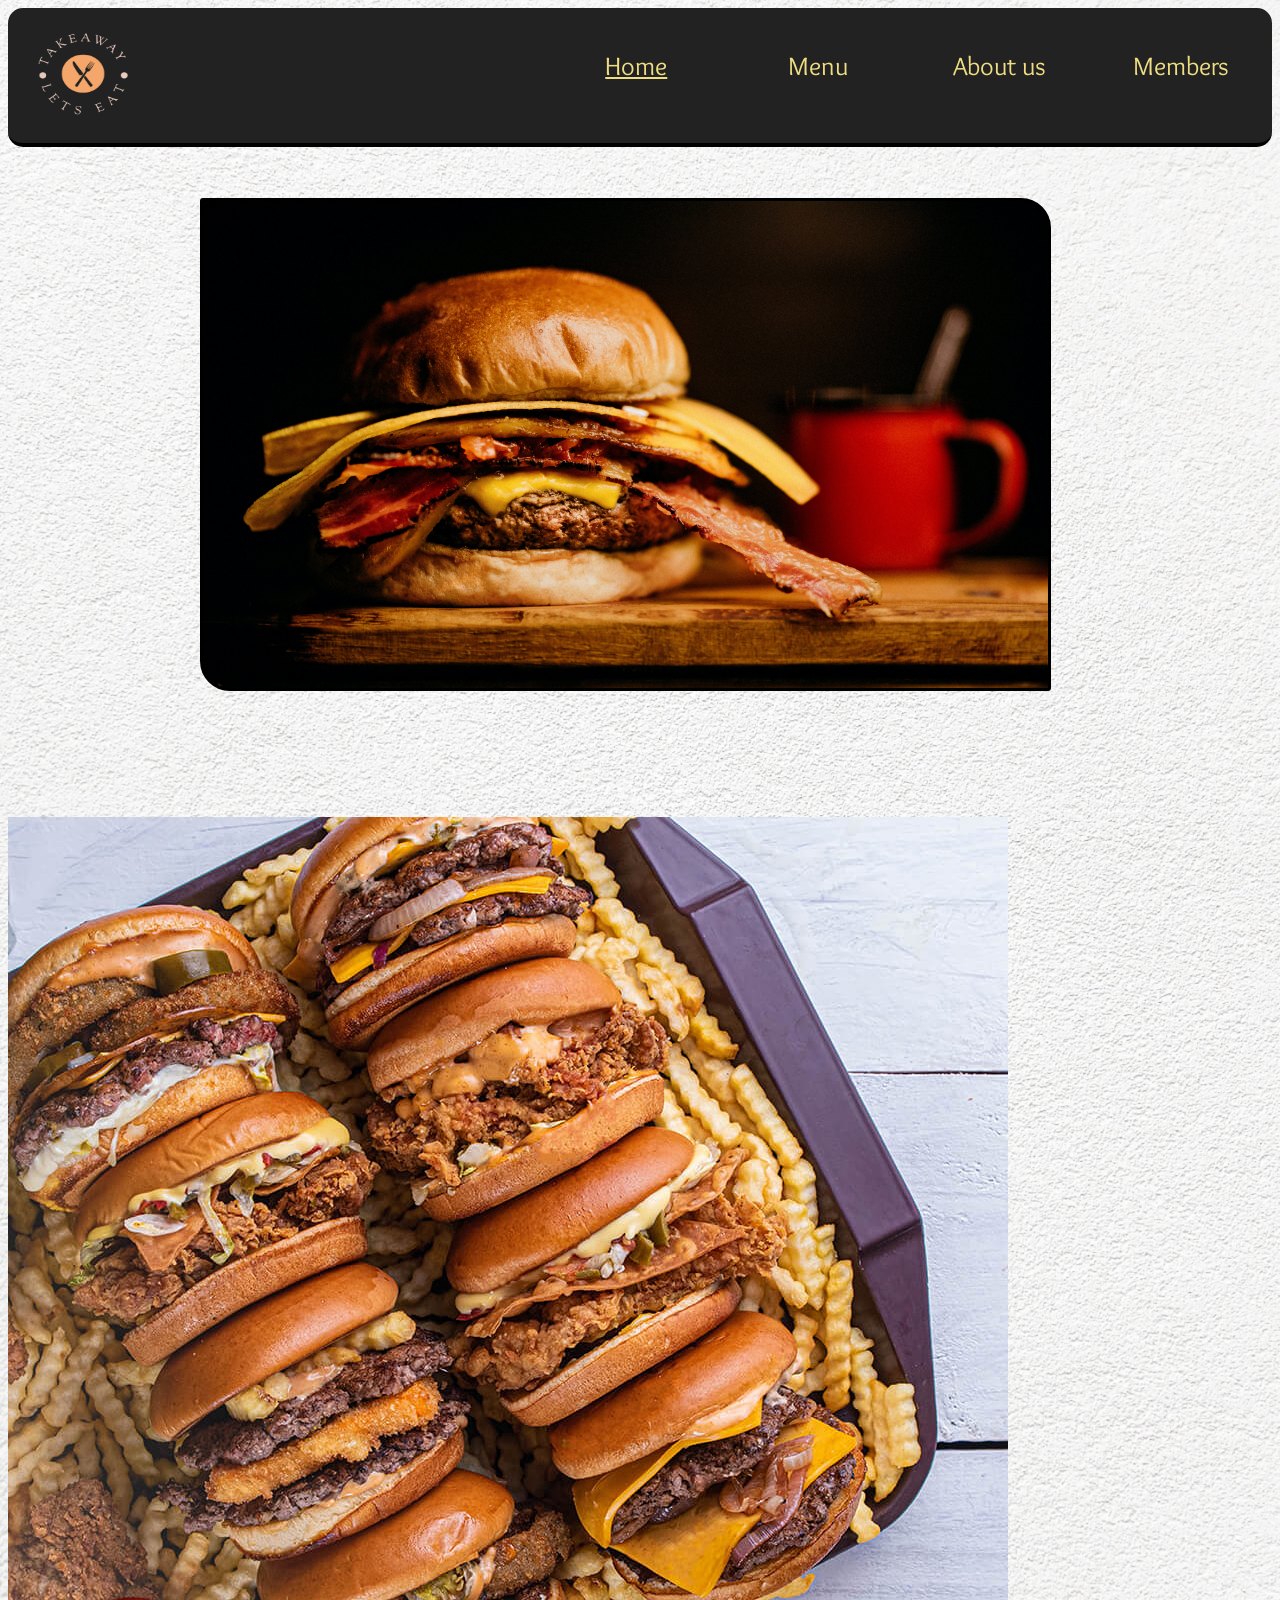
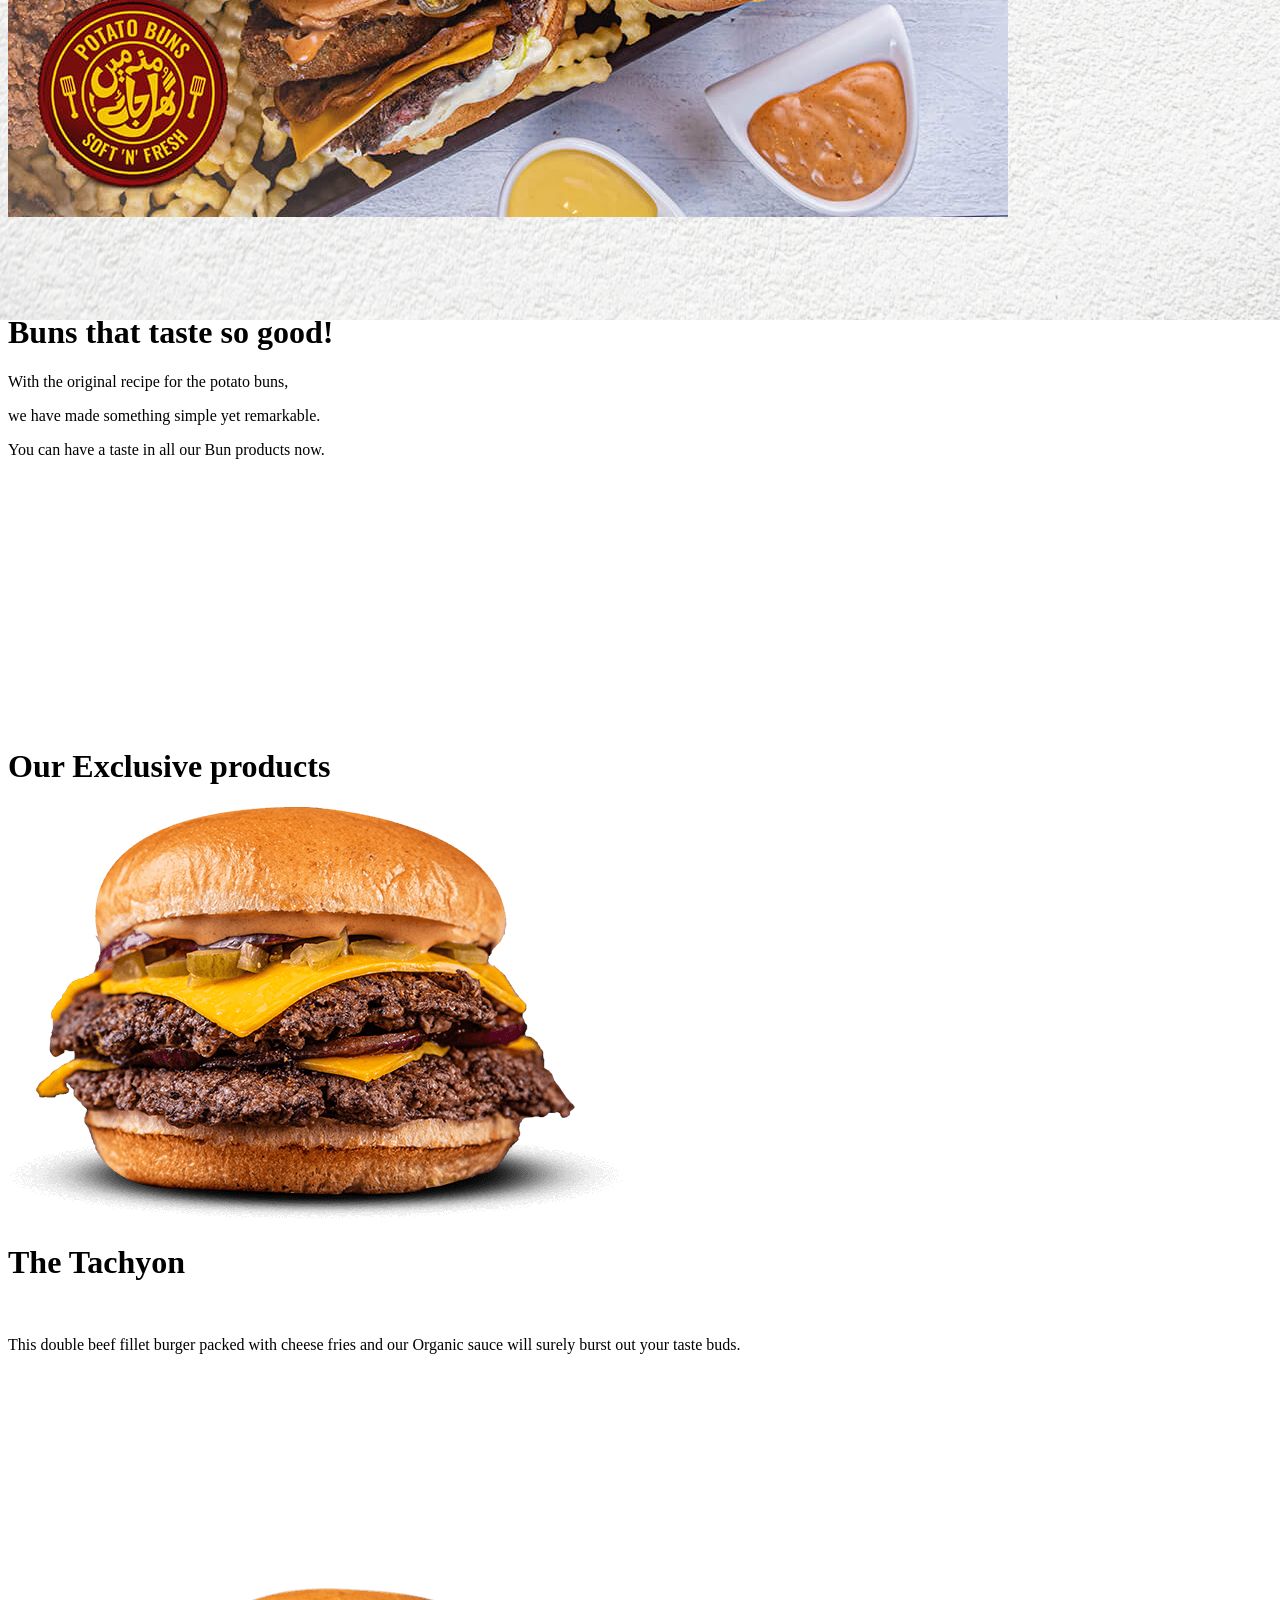
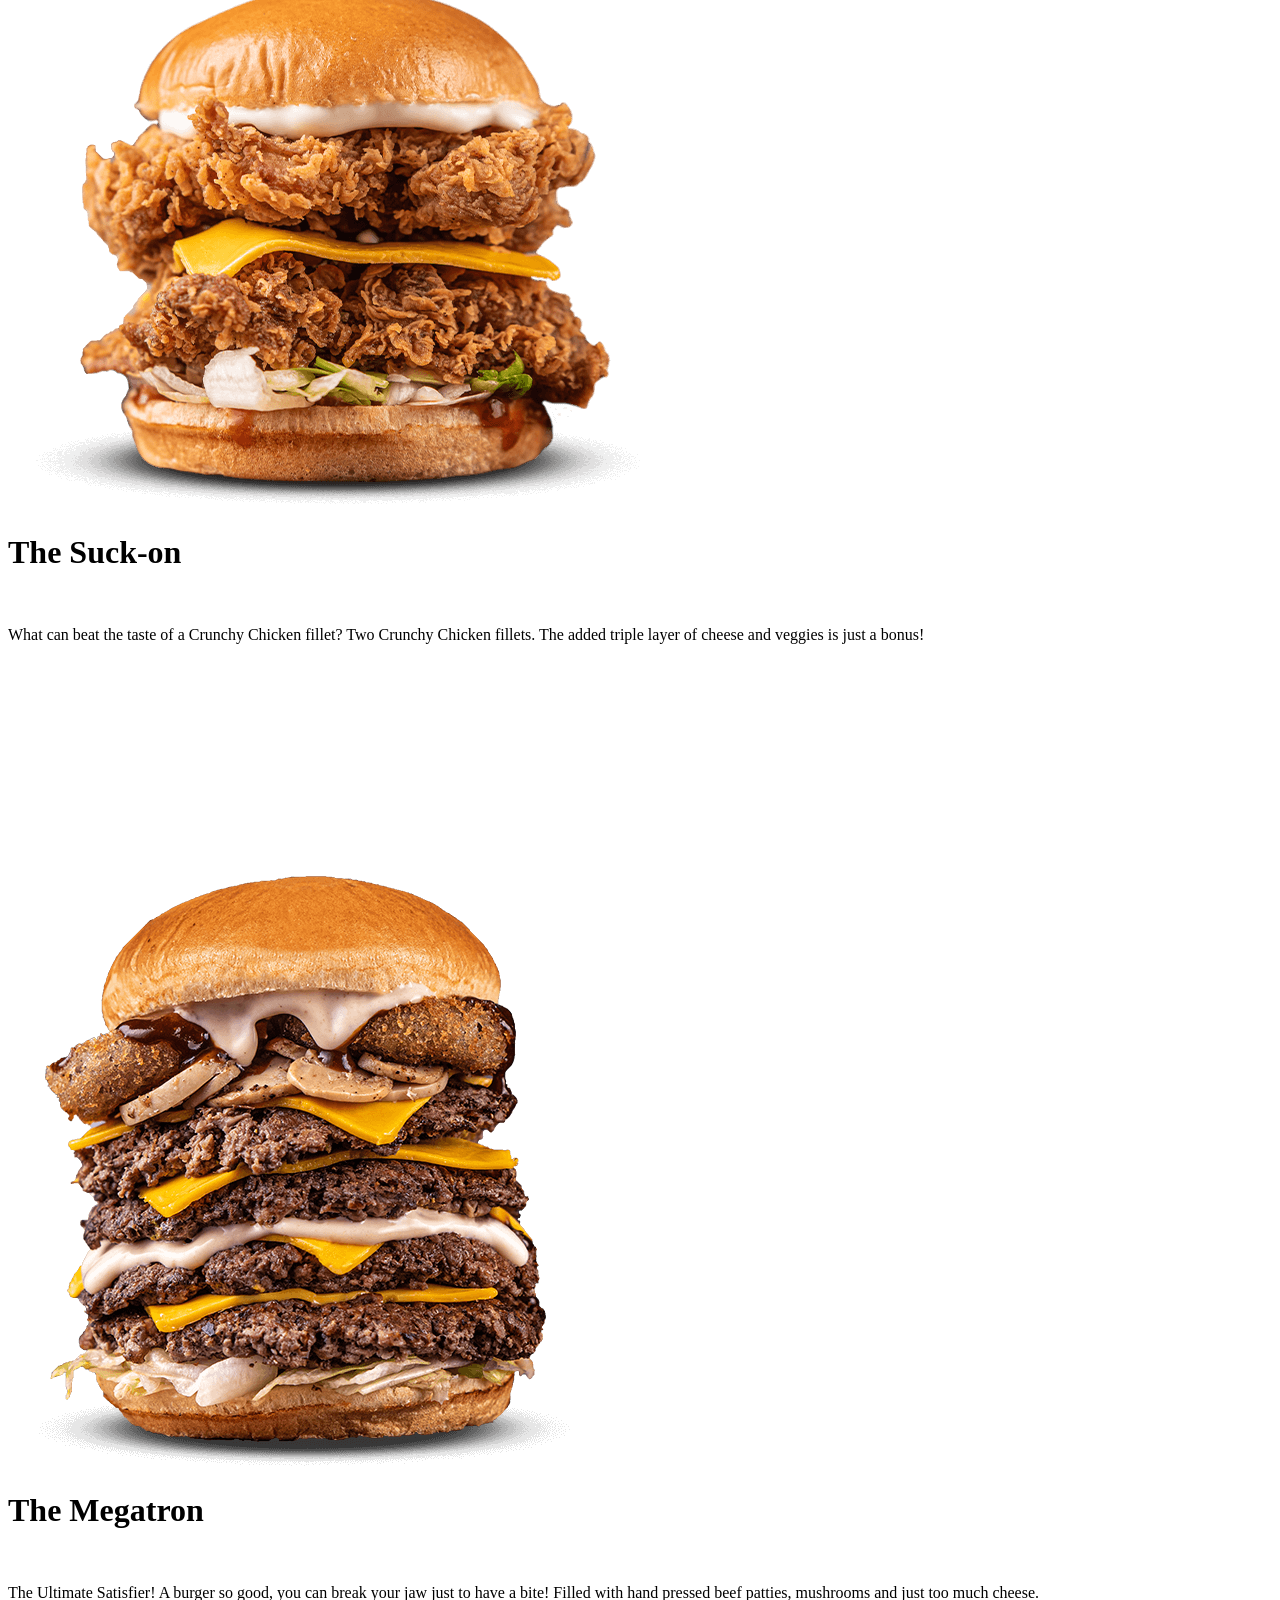
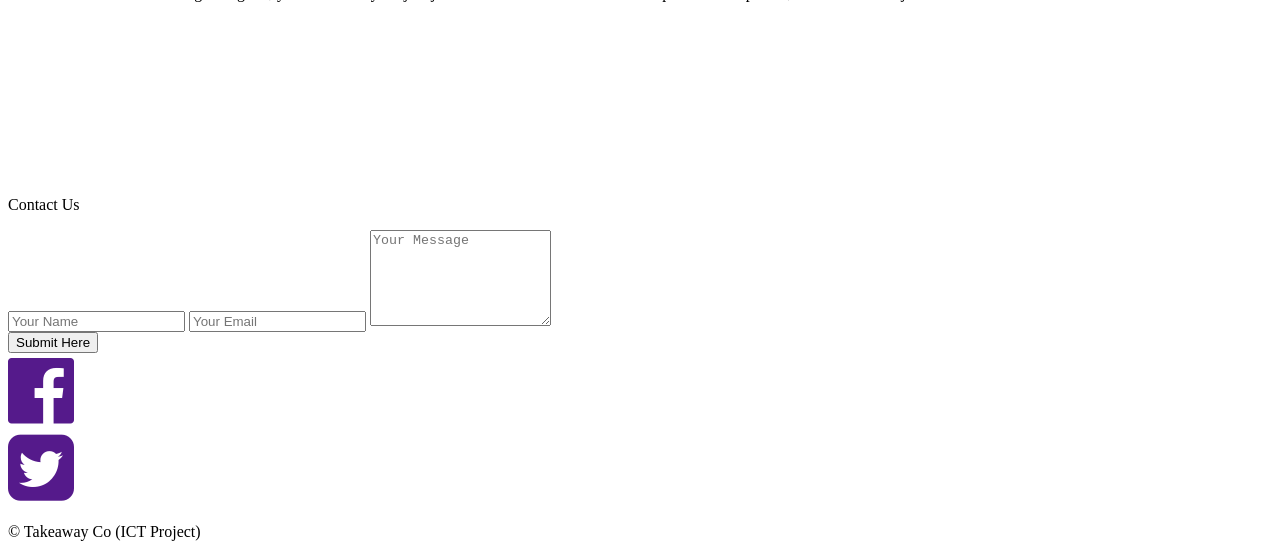
==== commit 4b7e29c8: "." ====
--- a/index.html
+++ b/index.html
@@ -20,10 +20,10 @@
     <div class="a"><a href="product.html">Menu</a></div>
     <div class="a"><a href="Aboutus.html">About us</a></div>
     <div class="a"><a href="About.html">Members</a></div>
-
+</div>
 
 <img src="Images/logoo.png"/ class="logo">
-</div>
+
         
 </header>
 <div class="bg-image">
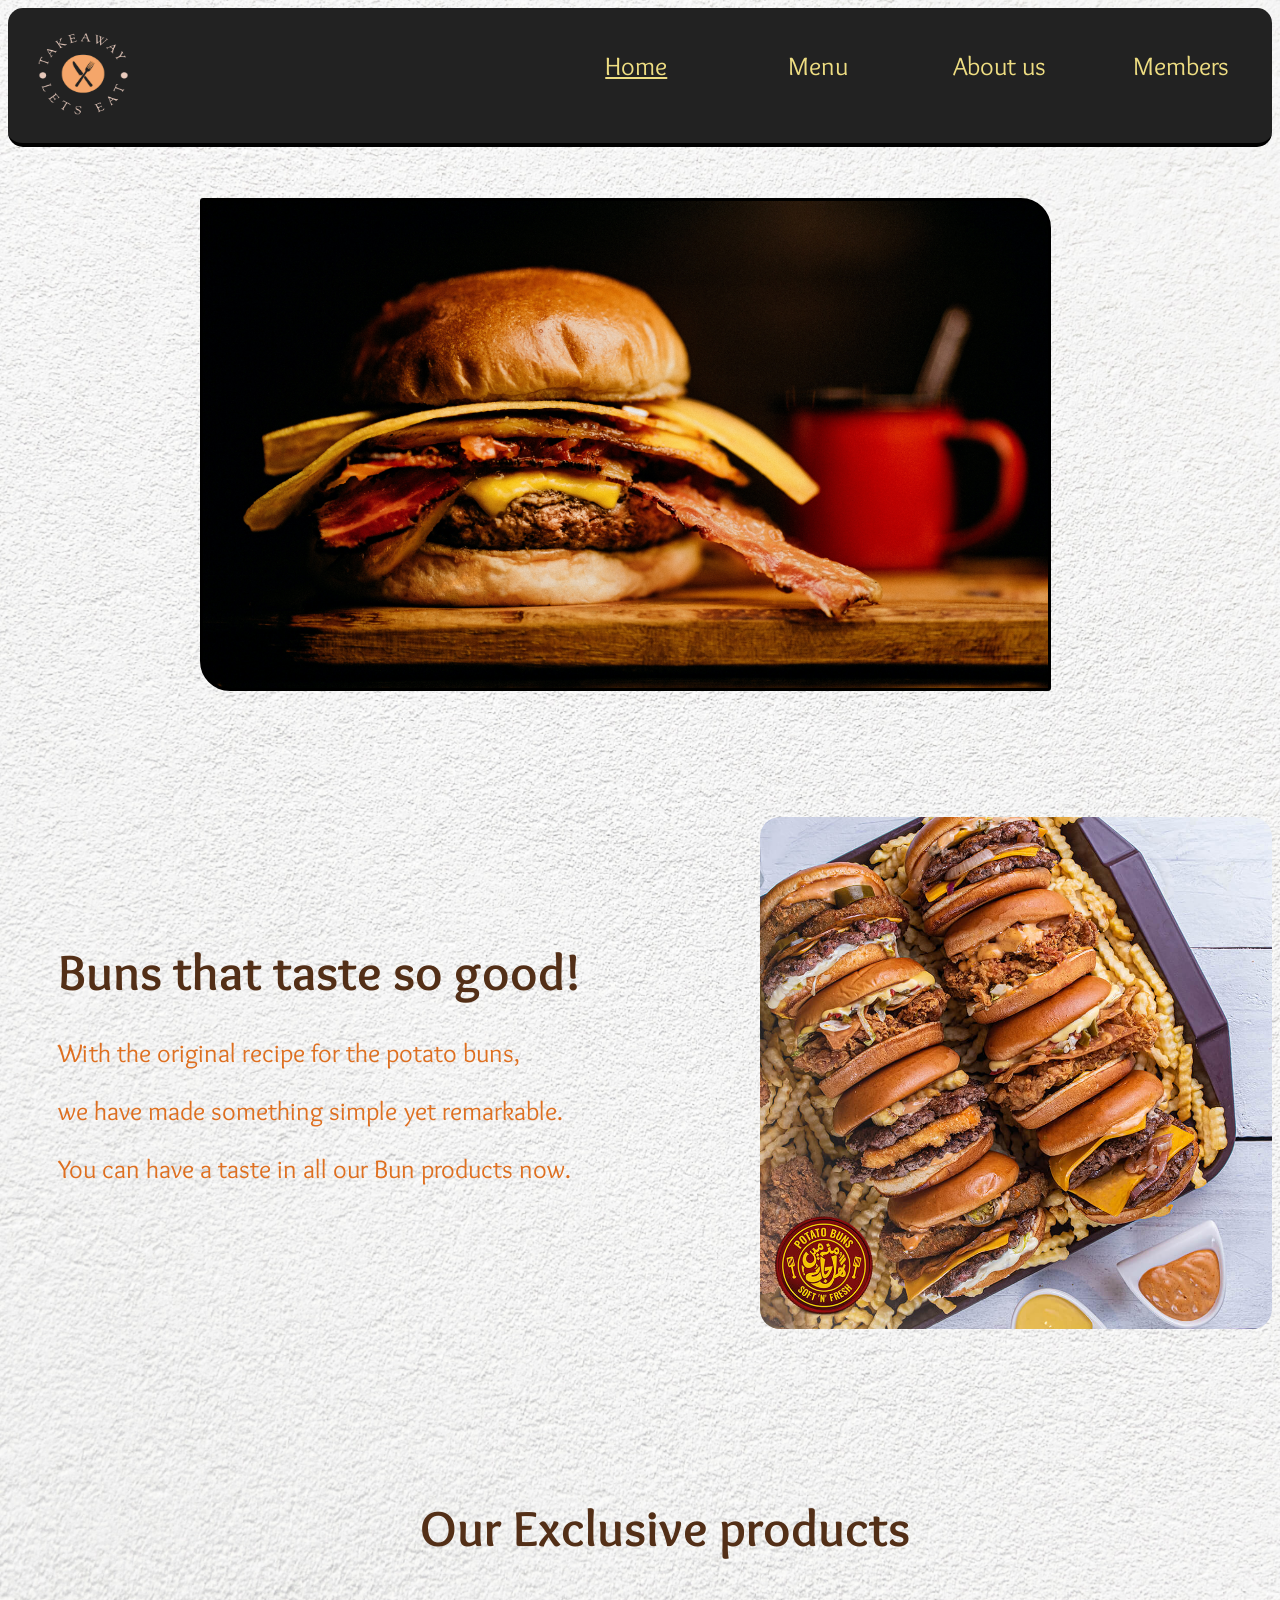
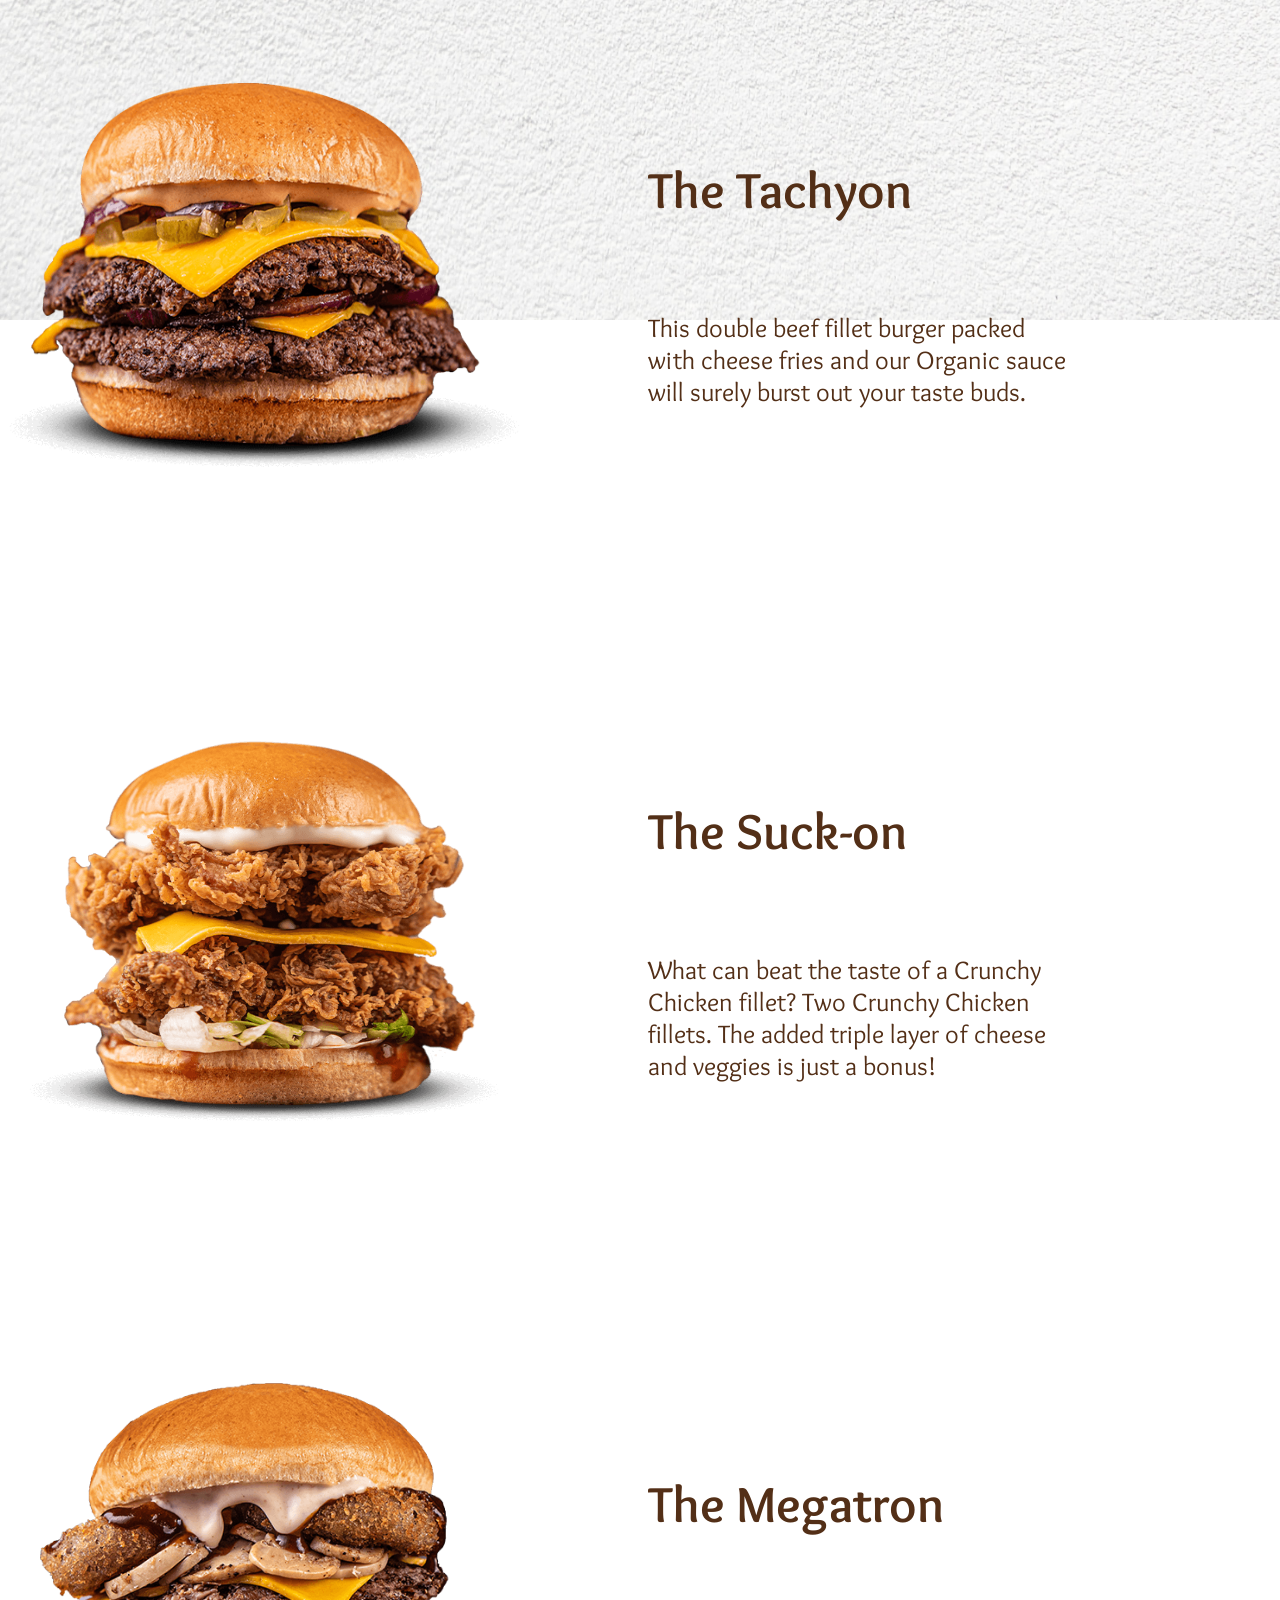
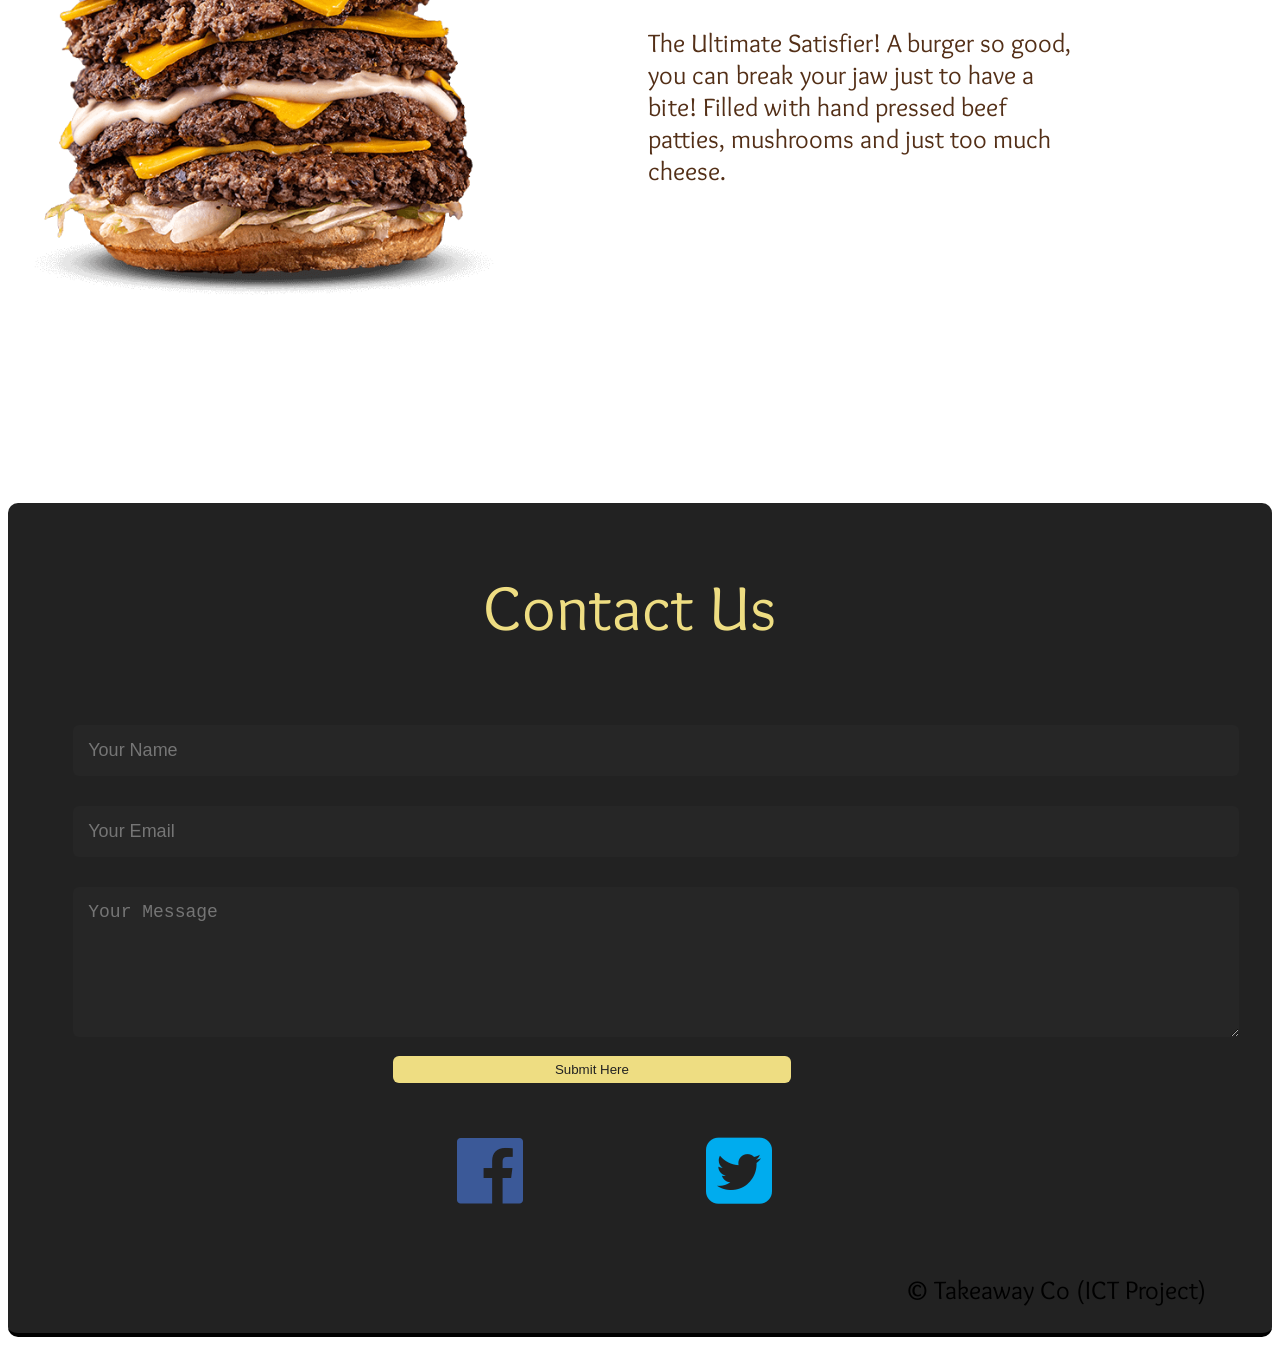
==== commit adcb6124: "Update index.html" ====
--- a/index.html
+++ b/index.html
@@ -17,7 +17,7 @@
        
 <div class="flexcontainer">
     <div class="h"><a href="index.html">Home</a></div>
-    <div class="a"><a href="product.html">Menu</a></div>
+    <div class="a"><a href="product (1).html">Menu</a></div>
     <div class="a"><a href="Aboutus.html">About us</a></div>
     <div class="a"><a href="About.html">Members</a></div>
 </div>
@@ -167,4 +167,4 @@
 
     
 </body>
-</html>+</html>
--- a/homepage.css
+++ b/homepage.css
@@ -6,7 +6,7 @@
   background-attachment: fixed;
 
 }
-
+/*Navigation Bar*/
 header {
   padding: 1%;
   background-color: #222222;
@@ -19,7 +19,7 @@
   flex-wrap: nowrap;
   margin-left: 40vw;
 }
-
+/*Navigation Links*/
 .flexcontainer > div {
   width: 300px;
   margin-left: 2vw;
@@ -48,6 +48,7 @@
 .a a:hover {
   text-decoration: underline;
 }
+/*Logo Image*/
 .logo {
   display: block;
   width: 130px;
@@ -56,6 +57,8 @@
   margin-right:0;
   margin-top: -80px;
 }
+/*Slideshow Container*/
+
 .bg-image {
   background-image: url("Images/bgggg.jpg");
   background-position: center;
@@ -73,6 +76,9 @@
   animation-iteration-count: infinite;
   animation-timing-function: linear;
 }
+/*Slideshow Animation*/ 
+ /*Slides change every 4 seconds*/
+
 @keyframes slider {
     0% {
         background-image: url("Images/bgggg.jpg");
@@ -92,3 +98,176 @@
         background-image: url("Images/bgggg4.jpg");
     }
 }
+/*Dish Section*/
+.first {
+  font-size:2vw;
+  font-family: 'Overlock';
+  margin-left: 50px;
+  color: #532f17;
+}
+
+.first-in {
+  font-size:2vw;
+  font-family: 'Overlock';
+  margin-left: 50px;
+  color: #de6f20;
+}
+/*Dish Image*/
+.dish {
+  width: 40vw;
+  height: 40vw;
+  float: right;
+  display: inline;
+  border-radius: 20px;
+}
+/*Burger Section*/
+.second {
+  font-size:2vw;
+  font-family: 'Overlock';
+  margin-left: 50px;
+  color: #532f17;
+  text-align: center;
+}
+/*Tachyon Section*/
+.tachyon {
+  width: 40vw;
+  height: 30vw;
+  float: left;
+  display: inline;
+  margin-top: 90px;
+}
+
+.tachyonh {
+  font-size:2vw;
+  font-family: 'Overlock';
+  margin-left: 50vw;
+  margin-top: 200px;
+  color: #532f17;
+}
+
+.tachyonp {
+  font-size:2vw;
+  font-family: 'Overlock';
+  margin-left: 50vw;
+  margin-right: 200px;
+  color: #532f17;
+}
+/*Suckon Section*/
+.suckon {
+  width: 40vw;
+  height: 30vw;
+  float: left;
+  display: inline;
+  margin-top: 90px;
+}
+
+.suckonh {
+  font-size:2vw;
+  font-family: 'Overlock';
+  margin-left: 50vw;
+  margin-top: 150px;
+  color: #532f17;
+}
+
+.suckonp {
+  font-size:2vw;
+  font-family: 'Overlock';
+  margin-left: 50vw;
+  margin-right: 200px;
+  color: #532f17;
+}
+/*Megatron Section*/
+
+.megatron {
+  width: 40vw;
+  height: 40vw;
+  float: left;
+  display: inline;
+  margin-top: 60px;
+}
+
+.megatronh {
+  font-size:2vw;
+  font-family: 'Overlock';
+  margin-left: 50vw;
+  margin-top: 150px;
+  color: #532f17;
+}
+
+.megatronp {
+  font-size:2vw;
+  font-family: 'Overlock';
+  margin-left: 50vw;
+  margin-right: 200px;
+  color: #532f17;
+}
+/*Footer Section*/
+footer {
+  padding: 0.1%;
+  background-color: #222222;
+  border-bottom: 4px solid #000000;
+  border-radius: 10px;
+  margin-top: 10vw;
+}
+/*Footer Logos*/
+.foot {
+  margin-left: 35vw;
+  margin-top: 50px;
+}
+
+.facebook {
+  display: inline;
+
+}
+
+.facebook a {
+  color: #3b5998;
+}
+
+.twitter {
+  display: inline;
+  margin-left: 14vw;
+}
+
+.twitter a {
+  color: #00acee;
+}
+/*Copyright Info*/
+.copyright {
+  margin-left: 70vw;
+  margin-top: 5vw;
+  font-size: 2vw;
+  font-family: 'Overlock';
+}
+/*Contact Section*/
+.contact {
+  font-size:5vw;
+  font-family: 'Overlock';
+  color: #eedd82;
+  margin-left: 37vw;
+}
+.contact-right form{
+    width: 90%;
+}
+form input, form textarea{
+    width: 100%;
+    border: 0;
+    outline: none;
+    background: #262626;
+    padding: 15px;
+    margin: 15px 5vw;
+    color: #eedd82;
+    font-size: 18px;
+    border-radius: 6px;
+}
+
+form button{
+    margin-left: 30vw;
+    width: 35%;
+    background-color: #eedd82;
+    color: #222222;
+    padding: 6px;
+    border: none;
+    border-radius: 6px;
+    cursor: pointer;
+}
